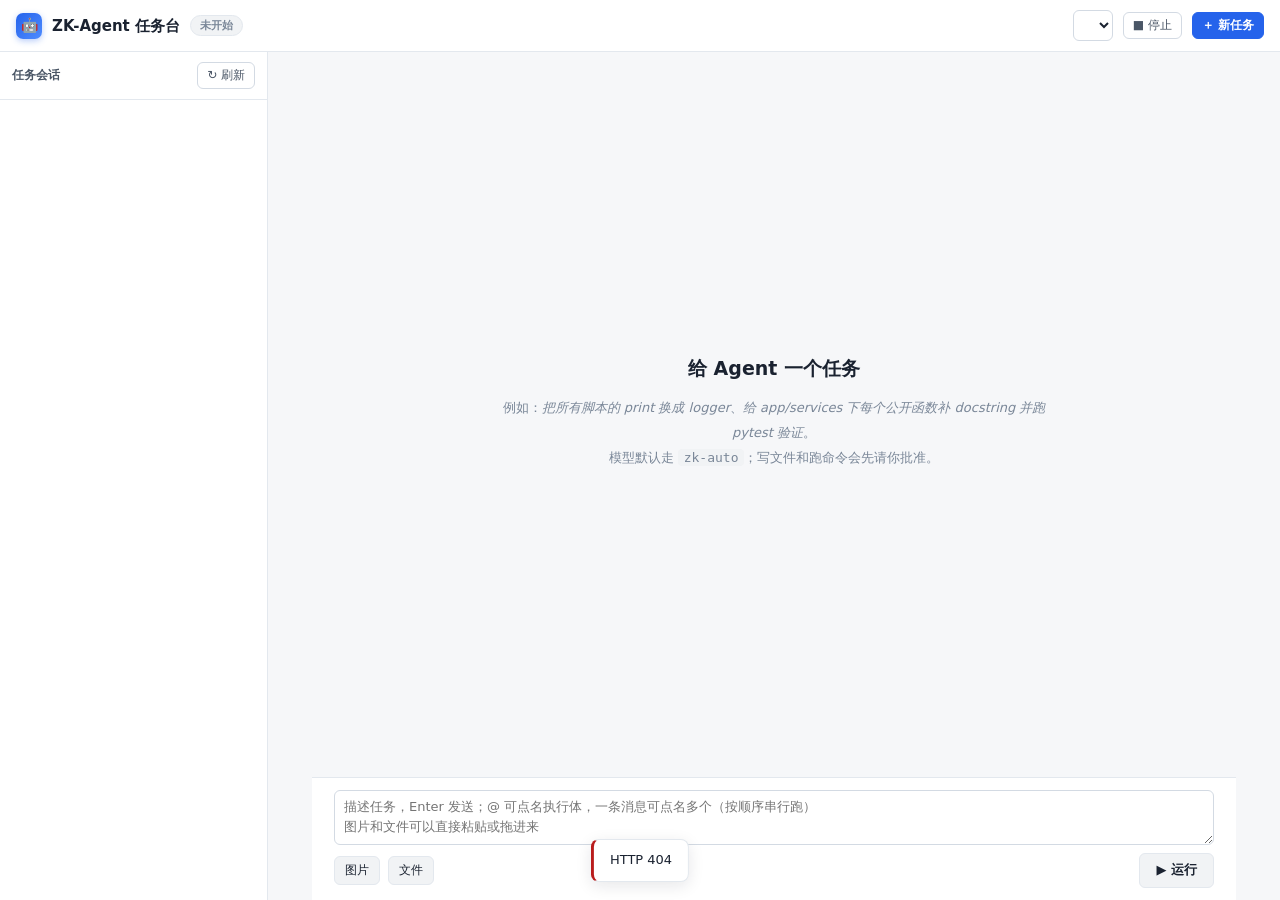
==== app/web/agent.html @ 3efb61e2 "任务台支持文件附件，输入区布局改成纵向 布局（app/web/agent.html） 原来 form#composer 是横向 flex（文本框 | 附件 | 按钮），一加附件按钮 就把输入框挤窄。改" ====
<!DOCTYPE html>
<html lang="zh-CN">
<head>
<meta charset="utf-8">
<meta name="viewport" content="width=device-width, initial-scale=1">
<title>ZK-Agent · 批量任务跑批</title>
<style>
  :root {
    --bg: #f6f7f9; --panel: #ffffff; --panel-2: #f1f3f5; --panel-3: #e9edf2;
    --border: #e3e8ee; --border-strong: #d3dae3;
    --text: #1a2230; --text-2: #4a5666; --muted: #7a8798;
    --accent: #2563eb; --accent-hover: #1d4fd7; --accent-soft: #eff4ff;
    --ok: #15803d; --ok-soft: #ecfdf3; --ok-border: #bbf7d0;
    --warn: #b45309; --warn-soft: #fffbeb; --warn-border: #fde68a;
    --err: #b91c1c; --err-soft: #fef2f2; --err-border: #fecaca;
    --radius: 8px; --radius-sm: 6px;
    --shadow-sm: 0 1px 2px rgba(16, 24, 40, .06);
    --shadow-md: 0 4px 16px rgba(16, 24, 40, .10);
  }
  @media (prefers-color-scheme: dark) {
    :root {
      --bg: #0e1218; --panel: #161b24; --panel-2: #1d232e; --panel-3: #232b38;
      --border: #2a323f; --border-strong: #3a4453;
      --text: #e7edf4; --text-2: #b8c3d1; --muted: #8794a6;
      --accent: #5b9cff; --accent-hover: #7cb0ff; --accent-soft: rgba(91, 156, 255, .12);
      --ok: #4ade80; --ok-soft: rgba(74, 222, 128, .10); --ok-border: rgba(74, 222, 128, .35);
      --warn: #fbbf24; --warn-soft: rgba(251, 191, 36, .10); --warn-border: rgba(251, 191, 36, .35);
      --err: #f87171; --err-soft: rgba(248, 113, 113, .10); --err-border: rgba(248, 113, 113, .35);
      --shadow-sm: 0 1px 2px rgba(0, 0, 0, .30);
      --shadow-md: 0 4px 16px rgba(0, 0, 0, .40);
    }
  }
  * { box-sizing: border-box; }
  body {
    margin: 0; background: var(--bg); color: var(--text);
    font: 13px/1.6 "Microsoft YaHei UI", "Microsoft YaHei", "PingFang SC",
          "Segoe UI", system-ui, sans-serif;
    height: 100vh; display: flex; flex-direction: column;
  }
  h1 { margin: 0; font-size: 15px; font-weight: 700; }
  header {
    display: flex; align-items: center; gap: 10px; padding: 10px 16px;
    background: var(--panel); border-bottom: 1px solid var(--border); flex: none;
  }
  header .logo {
    width: 26px; height: 26px; border-radius: 7px; flex: none;
    background: linear-gradient(135deg, var(--accent), #4f8cff);
    display: grid; place-items: center; font-size: 14px;
    box-shadow: 0 2px 6px rgba(37, 99, 235, .32);
  }
  header .spacer { flex: 1; }
  select, input[type=text], textarea {
    background: var(--panel); color: var(--text);
    border: 1px solid var(--border-strong); border-radius: var(--radius-sm);
    padding: 6px 9px; font: inherit;
  }
  select:focus, textarea:focus, input:focus {
    outline: none; border-color: var(--accent); box-shadow: 0 0 0 3px var(--accent-soft);
  }
  button {
    background: var(--panel); color: var(--text-2);
    border: 1px solid var(--border-strong); border-radius: var(--radius-sm);
    padding: 6px 12px; font: inherit; font-weight: 500;
    display: inline-flex; align-items: center; gap: 5px;
    transition: background .14s, border-color .14s, color .14s;
  }
  button:hover:not(:disabled) { border-color: var(--accent); color: var(--accent); }
  button:disabled { opacity: .5; cursor: not-allowed; }
  button.primary { background: var(--accent); border-color: var(--accent); color: #fff; font-weight: 600; }
  button.primary:hover:not(:disabled) { background: var(--accent-hover); border-color: var(--accent-hover); color: #fff; }
  button.small { padding: 3px 9px; font-size: 12px; }

  .chip {
    display: inline-flex; align-items: center; padding: 1px 9px; border-radius: 999px;
    font-size: 11px; font-weight: 600;
    background: var(--panel-2); border: 1px solid var(--border); color: var(--muted);
  }
  .chip.running { color: var(--accent); border-color: var(--accent); background: var(--accent-soft); }
  .chip.waiting_approval { color: var(--warn); border-color: var(--warn-border); background: var(--warn-soft); }
  .chip.done { color: var(--ok); border-color: var(--ok-border); background: var(--ok-soft); }
  .chip.interrupted { color: var(--neutral, #64748b); border-color: var(--border-strong); }
  .chip.failed, .chip.cancelled { color: var(--err); border-color: var(--err-border); background: var(--err-soft); }

  main { flex: 1; display: flex; min-height: 0; }
  aside {
    width: 268px; flex: none; background: var(--panel);
    border-right: 1px solid var(--border);
    display: flex; flex-direction: column; min-height: 0;
  }
  aside .head {
    padding: 10px 12px; border-bottom: 1px solid var(--border);
    display: flex; align-items: center; gap: 8px;
  }
  aside .head b { flex: 1; font-size: 12px; color: var(--text-2); font-weight: 600; }
  #sessionList { overflow-y: auto; flex: 1; }
  .session {
    padding: 9px 12px; border-bottom: 1px solid var(--border); cursor: pointer;
    display: flex; flex-direction: column; gap: 4px; position: relative;
    transition: background .14s;
  }
  .session:hover { background: var(--panel-2); }
  .session.active { background: var(--accent-soft); box-shadow: inset 3px 0 0 var(--accent); }
  .session .t {
    font-size: 13px; font-weight: 500; white-space: nowrap;
    overflow: hidden; text-overflow: ellipsis; padding-right: 24px;
  }
  .session .meta { display: flex; gap: 6px; align-items: center; flex-wrap: wrap; }
  .session .del {
    position: absolute; right: 8px; top: 8px; border: none; background: none;
    color: var(--muted); padding: 2px 5px; display: none; font-size: 12px;
  }
  .session:hover .del { display: block; }
  .session .del:hover { color: var(--err); background: var(--err-soft); }

  section.chat { flex: 1; display: flex; flex-direction: column; min-width: 0; min-height: 0; }
  #stream {
    flex: 1; overflow-y: auto; padding: 18px 22px;
    display: flex; flex-direction: column; gap: 12px;
  }
  .row { max-width: 880px; width: 100%; margin: 0 auto; }
  .card {
    background: var(--panel); border: 1px solid var(--border);
    border-radius: var(--radius); padding: 11px 15px;
    box-shadow: var(--shadow-sm);
  }
  .row.user .card { border-left: 3px solid var(--accent); }
  .row .who {
    font-size: 12px; color: var(--muted); margin-bottom: 6px;
    display: flex; gap: 8px; align-items: center; flex-wrap: wrap;
  }
  .row .who .seq { color: var(--muted); font-variant-numeric: tabular-nums; }
  pre {
    background: var(--panel-2); border: 1px solid var(--border);
    border-radius: var(--radius-sm); padding: 9px 11px; overflow-x: auto;
    font-size: 12.5px; line-height: 1.55; white-space: pre-wrap;
    word-break: break-word; margin: 7px 0 0;
    font-family: "Cascadia Mono", Consolas, "Courier New", monospace;
  }
  details { margin-top: 7px; }
  summary { cursor: pointer; color: var(--muted); font-size: 12.5px; user-select: none; }
  .tools-line { display: flex; flex-wrap: wrap; gap: 6px; margin-top: 7px; }
  .toolchip {
    font-family: "Cascadia Mono", Consolas, monospace; font-size: 11.5px;
    padding: 1px 9px; background: var(--panel-2);
    border: 1px solid var(--border); border-radius: 999px; color: var(--text-2);
  }
  .routing { font-size: 11.5px; color: var(--muted); margin-top: 7px; }
  /* 子任务结论：保留换行与缩进，但长文本不该把卡片撑爆 */
  .spawn-body { white-space: pre-wrap; word-break: break-word; font-size: 13px;
    line-height: 1.55; margin-top: 6px; max-height: 320px; overflow: auto; }
  .linklike { background: none; border: 0; padding: 0; margin-top: 7px; cursor: pointer;
    font-size: 11.5px; color: var(--accent); text-decoration: underline; }
  .linklike:hover { color: var(--accent-strong, var(--accent)); }
  /* ---------- Markdown 渲染（md() 的产物） ----------
     white-space 必须归 normal：外层 .spawn-body 带 pre-wrap，不覆盖的话
     块级元素之间会多出一堆空行。 */
  .md { white-space: normal; word-break: break-word; line-height: 1.65; }
  .md > :first-child { margin-top: 0; }
  .md > :last-child { margin-bottom: 0; }
  .md p { margin: 7px 0; }
  .md h1, .md h2, .md h3, .md h4 { margin: 13px 0 7px; font-size: 13.5px; font-weight: 700; }
  .md ul, .md ol { margin: 7px 0; padding-left: 21px; }
  .md li { margin: 3px 0; }
  .md code {
    background: var(--panel-2); border: 1px solid var(--border); border-radius: 4px;
    padding: 0 4px; font-family: "Cascadia Mono", Consolas, monospace; font-size: 12px;
  }
  .md pre.md-code {
    margin: 9px 0; background: var(--panel-2); border: 1px solid var(--border);
    border-radius: var(--radius-sm); padding: 9px 11px; overflow-x: auto;
    font-size: 12.5px; line-height: 1.55; white-space: pre; word-break: normal;
  }
  .md blockquote {
    margin: 8px 0; padding: 3px 11px; border-left: 3px solid var(--border-strong);
    color: var(--text-2);
  }
  /* 表格：宽了横向滚动，不要把卡片撑爆；表头不折行，数字列靠右读着顺 */
  .md table {
    display: block; width: 100%; overflow-x: auto; border-collapse: collapse;
    margin: 9px 0; font-size: 12.5px;
  }
  .md th, .md td { border: 1px solid var(--border); padding: 5px 9px; text-align: left; vertical-align: top; }
  .md th { background: var(--panel-2); font-weight: 700; white-space: nowrap; }
  .md tbody tr:nth-child(even) { background: var(--panel-2); }
  .md a { color: var(--accent); }
  .md hr { border: 0; border-top: 1px solid var(--border); margin: 11px 0; }
  .approval-actions { display: flex; gap: 8px; margin-top: 9px; flex-wrap: wrap; }
  .approval-actions .ok { color: var(--ok); border-color: var(--ok-border); }
  .approval-actions .ok:hover { background: var(--ok-soft); color: var(--ok); border-color: var(--ok); }
  .approval-actions .no { color: var(--err); border-color: var(--err-border); }
  .approval-actions .no:hover { background: var(--err-soft); color: var(--err); border-color: var(--err); }
  .spinner {
    display: inline-block; width: 12px; height: 12px;
    border: 2px solid var(--accent); border-top-color: transparent;
    border-radius: 50%; animation: spin 1s linear infinite; vertical-align: -2px;
  }
  @keyframes spin { to { transform: rotate(360deg); } }
  .step-line { color: var(--muted); font-size: 12px; text-align: center; }

  /* 输入区改成纵向：输入框在上吃满宽度，工具栏在下。
     原来是横向 flex（文本框 | 附件 | 按钮），一加附件按钮就把输入框挤窄了。 */
  form#composer {
    flex: none; border-top: 1px solid var(--border); background: var(--panel);
    padding: 12px 22px; display: flex; flex-direction: column; gap: 8px;
    max-width: 924px; margin: 0 auto; width: 100%; position: relative;
  }
  .exec-menu {
    position: absolute; bottom: calc(100% - 4px); left: 22px; right: 130px;
    background: var(--panel); border: 1px solid var(--border); border-radius: var(--radius);
    box-shadow: var(--shadow-md); max-height: 260px; overflow: auto; z-index: 20;
  }
  .exec-item { padding: 8px 12px; cursor: pointer; display: flex; gap: 8px;
    align-items: center; border-bottom: 1px solid var(--border); }
  .exec-item:last-child { border-bottom: 0; }
  .exec-item:hover { background: var(--panel-2); }
  .exec-bar {
    display: flex; gap: 10px; align-items: center; flex-wrap: wrap;
    padding: 8px 22px 0; max-width: 924px; margin: 0 auto; width: 100%;
    font-size: 12.5px; color: var(--muted);
  }
  .exec-bar select { font-size: 12.5px; padding: 2px 6px; }
  .exec-head { display: flex; gap: 10px; align-items: center; flex-wrap: wrap; }
  .exec-row { display: flex; gap: 8px; align-items: center; flex-wrap: wrap; padding: 3px 0; }
  .exec-row .seq {
    width: 16px; text-align: center; color: var(--muted); font-size: 11.5px;
    font-variant-numeric: tabular-nums;
  }
  #taskInput {
    width: 100%; resize: vertical; min-height: 44px; max-height: 160px;
    font-family: inherit;
  }
  /* ---- 图片：拖进来 / 粘贴 / 点按钮 ---- */
  #composer.drop { outline: 2px dashed var(--accent, #185fa5); outline-offset: -4px; }
  /* 工具栏：左附件、右发送 */
  .attach-bar {
    display: flex; gap: 8px; align-items: center;
    font-size: 12px; color: var(--muted);
  }
  .attach-bar .spacer { flex: 1 1 auto; }
  .attach-bar button {
    font-size: 12px; padding: 4px 10px; cursor: pointer;
    border: 1px solid var(--border); border-radius: 6px;
    background: var(--panel-2, #fbfaf7); color: var(--text);
    white-space: nowrap;
  }
  .attach-bar button:hover { border-color: var(--accent, #185fa5); }
  .attach-bar #sendBtn { font-size: 13px; padding: 6px 16px; }
  /* 附件预览区：图片是缩略图，文件是带后缀的胶囊 */
  .attachments {
    display: flex; gap: 8px; flex-wrap: wrap; align-items: center;
  }
  .attachments:empty { display: none; }
  /* 图片：缩略图带移除角标 */
  .att-thumb {
    position: relative; width: 62px; height: 62px; border-radius: 8px;
    border: 1px solid var(--border); overflow: hidden; background: var(--panel-2, #f1efe8);
  }
  .att-thumb img { width: 100%; height: 100%; object-fit: cover; display: block; }
  .att-thumb .x {
    position: absolute; top: 1px; right: 1px; width: 16px; height: 16px;
    border: 0; border-radius: 50%; background: rgba(0,0,0,.62); color: #fff;
    font-size: 11px; line-height: 16px; cursor: pointer; padding: 0;
  }
  .att-thumb .x:hover { background: #a32d2d; }
  /* 文件：后缀徽标 + 文件名，长名省略 */
  .att-chip {
    display: flex; align-items: center; gap: 7px; max-width: 240px;
    padding: 5px 8px; border-radius: 8px; border: 1px solid var(--border);
    background: var(--panel-2, #fbfaf7);
  }
  .att-chip .badge {
    flex: none; font-size: 10px; font-weight: 600; letter-spacing: .4px;
    padding: 2px 5px; border-radius: 4px; color: #fff; background: #185fa5;
  }
  .att-chip .name {
    flex: 1 1 auto; min-width: 0; font-size: 12px; color: var(--text);
    overflow: hidden; text-overflow: ellipsis; white-space: nowrap;
  }
  .att-chip .x {
    flex: none; width: 16px; height: 16px; border: 0; border-radius: 50%;
    background: transparent; color: var(--muted); font-size: 13px;
    line-height: 1; cursor: pointer; padding: 0;
  }
  .att-chip .x:hover { color: #a32d2d; }
  #empty { margin: auto; text-align: center; color: var(--muted); max-width: 560px; }
  #empty h2 { color: var(--text); font-size: 19px; margin-bottom: 10px; }
  #empty p { line-height: 1.9; }
  #empty code { background: var(--panel-2); padding: 1px 6px; border-radius: 4px; }
  .toast {
    position: fixed; bottom: 18px; left: 50%; transform: translateX(-50%);
    background: var(--panel); border: 1px solid var(--border);
    border-left: 3px solid var(--err); border-radius: var(--radius);
    padding: 10px 16px; box-shadow: var(--shadow-md); z-index: 50; font-size: 13px;
  }

  @media (max-width: 860px) {
    main { flex-direction: column-reverse; }
    aside { width: 100%; max-height: 42vh; border-right: none; border-bottom: 1px solid var(--border); }
    #stream { padding: 14px; }
    form#composer { padding: 10px 12px; }
  }
</style>
</head>
<body>
<header>
  <span class="logo">🤖</span>
  <h1>ZK-Agent 任务台</h1>
  <span class="chip" id="wsChip">工作区</span>
  <span class="spacer"></span>
  <select id="modelSel" title="模型 / 别名"></select>
  <button id="cancelBtn" class="small" hidden>■ 停止</button>
  <button id="newBtn" class="primary small">＋ 新任务</button>
</header>

<main>
  <aside>
    <div class="head"><b>任务会话</b><button id="refreshBtn" class="small">↻ 刷新</button></div>
    <div id="sessionList"></div>
  </aside>

  <section class="chat">
    <div id="stream">
      <div id="empty">
        <h2>给 Agent 一个任务</h2>
        <p>例如：<em>把所有脚本的 print 换成 logger</em>、<em>给 app/services 下每个公开函数补 docstring 并跑 pytest 验证</em>。<br>
        模型默认走 <code>zk-auto</code>；写文件和跑命令会先请你批准。</p>
      </div>
    </div>
    <div id="execBar" class="exec-bar" hidden></div>
    <form id="composer">
      <div id="execMenu" class="exec-menu" hidden></div>
      <textarea id="taskInput" placeholder="描述任务，Enter 发送；@ 可点名执行体，一条消息可点名多个（按顺序串行跑）&#10;图片和文件可以直接粘贴或拖进来"></textarea>
      <div class="attachments" id="attachments"></div>
      <div class="attach-bar">
        <button type="button" id="pickImage">图片</button>
        <button type="button" id="pickFile">文件</button>
        <input type="file" id="imageInput" accept="image/png,image/jpeg,image/gif,image/webp" multiple hidden>
        <input type="file" id="fileInput" multiple hidden>
        <span class="spacer"></span>
        <button type="submit" class="primary" id="sendBtn">▶ 运行</button>
      </div>
    </form>
  </section>
</main>

<script>
"use strict";
const $ = (id) => document.getElementById(id);
const TOKEN = localStorage.getItem("zkai_admin_token") || "";

function esc(s) {
  return String(s ?? "").replace(/[&<>"']/g, c =>
    ({ "&": "&amp;", "<": "&lt;", ">": "&gt;", '"': "&quot;", "'": "&#39;" }[c]));
}
function fmtTime(iso) {
  if (!iso) return "";
  const d = new Date(iso);
  return `${d.getMonth() + 1}/${d.getDate()} ${String(d.getHours()).padStart(2, "0")}:${String(d.getMinutes()).padStart(2, "0")}`;
}

/* ================= 轻量 Markdown 渲染 =================
   为什么需要：模型回的是 Markdown（表格 / 加粗 / 代码块），而原来只是
   esc() 之后塞进 <div>。div 会折叠换行，于是
   `| 角色 | 执行体 |` 那种表格就糊成一整段竖线，人根本读不了（2026-11-02 反馈）。

   安全前提：**先 esc 再解析**。原文里的 < > & " 全部转义，只有本函数自己
   产出的标签能生效，模型输出里夹带的 HTML 不会变成可执行结构。
   支持最小可用集：围栏代码块、表格、标题、列表、引用、分隔线、段落，
   行内：`代码`、**加粗**、*斜体*、~~删除线~~、[链接](url)。
   不做嵌套列表 / 图片 / HTML 直通 —— 聊天窗口不需要，做了反而容易被模型输出带偏。 */

function mdInline(s) {
  // 行内代码先抽走：否则里面的 * 和 _ 会被当成强调语法
  const codes = [];
  let out = s.replace(/`([^`\n]+)`/g, (_, code) => {
    codes.push(code);
    return "\u0001" + (codes.length - 1) + "\u0001";
  });
  out = out
    .replace(/\*\*([^*\n]+)\*\*/g, "<strong>$1</strong>")
    .replace(/(^|[^*])\*([^*\n]+)\*/g, "$1<em>$2</em>")
    .replace(/~~([^~\n]+)~~/g, "<del>$1</del>")
    .replace(/\[([^\]\n]+)\]\((https?:\/\/[^\s)]+|\/[^\s)]*)\)/g,
      '<a href="$2" target="_blank" rel="noopener">$1</a>');
  return out.replace(/\u0001(\d+)\u0001/g, (_, i) => `<code>${codes[Number(i)]}</code>`);
}

function mdCells(line) {
  return line.trim().replace(/^\|/, "").replace(/\|$/, "").split("|").map(c => c.trim());
}

function mdTable(lines) {
  const head = mdCells(lines[0]);
  const align = mdCells(lines[1]).map(c =>
    /^:-+:$/.test(c) ? "center" : /^-+:$/.test(c) ? "right" : /^:-+$/.test(c) ? "left" : "");
  const cell = (tag, text, i) => {
    const a = align[i] ? ` style="text-align:${align[i]}"` : "";
    return `<${tag}${a}>${mdInline(esc(text))}</${tag}>`;
  };
  const th = head.map((c, i) => cell("th", c, i)).join("");
  const rows = lines.slice(2)
    .filter(l => l.trim())
    .map(l => {
      const cells = mdCells(l);
      // 补齐/截断到表头列数：模型偶尔少写一格，缺的补空，多的丢掉
      while (cells.length < head.length) cells.push("");
      return `<tr>${cells.slice(0, head.length).map((c, i) => cell("td", c, i)).join("")}</tr>`;
    }).join("");
  return `<table><thead><tr>${th}</tr></thead><tbody>${rows}</tbody></table>`;
}

function md(src) {
  const raw = String(src ?? "");
  if (!raw.trim()) return "";
  // 先把围栏代码块抽走：里面的 | 和 * 属于代码，不该被当表格/强调解析
  const fences = [];
  const body = raw.replace(/```[^\n`]*\n([\s\S]*?)```/g, (_, code) => {
    fences.push(code.replace(/\n$/, ""));
    return "\u0000" + (fences.length - 1) + "\u0000";
  });
  const out = [];
  for (const block of body.split(/\n{2,}/)) {
    const text = block.trim();
    if (!text) continue;
    const fence = text.match(/^\u0000(\d+)\u0000$/);
    if (fence) {
      out.push(`<pre class="md-code">${esc(fences[Number(fence[1])])}</pre>`);
      continue;
    }
    const lines = text.split("\n");
    // 表格：首行有竖线 + 次行是 |---|:--:| 这种分隔行
    if (lines.length >= 2 && /^\s*\|.*\|\s*$/.test(lines[0]) && /^[\s:|-]+$/.test(lines[1])
        && lines[1].includes("-") && lines[1].includes("|")) {
      out.push(mdTable(lines));
      continue;
    }
    const heading = text.match(/^(#{1,6})\s+([\s\S]*)$/);
    if (heading) {
      const level = Math.min(heading[1].length, 4);
      out.push(`<h${level}>${mdInline(esc(heading[2]))}</h${level}>`);
      continue;
    }
    if (/^\s*([-*+]|\d+\.)\s+/.test(lines[0])) {
      const ordered = /^\s*\d+\./.test(lines[0]);
      const items = lines
        .filter(l => /^\s*([-*+]|\d+\.)\s+/.test(l))
        .map(l => `<li>${mdInline(esc(l.replace(/^\s*([-*+]|\d+\.)\s+/, "")))}</li>`)
        .join("");
      out.push(ordered ? `<ol>${items}</ol>` : `<ul>${items}</ul>`);
      continue;
    }
    if (/^\s*>/.test(lines[0])) {
      out.push(`<blockquote>${mdInline(esc(lines.map(l => l.replace(/^\s*>\s?/, "")).join("\n")))}</blockquote>`);
      continue;
    }
    if (/^\s*([-*_])\1{2,}\s*$/.test(text)) {
      out.push("<hr>");
      continue;
    }
    out.push(`<p>${mdInline(esc(text)).replace(/\n/g, "<br>")}</p>`);
  }
  return out.join("");
}

async function api(path, opts = {}) {
  const res = await fetch(path, {
    ...opts,
    headers: {
      "Content-Type": "application/json",
      "X-Admin-Token": TOKEN,
      ...(opts.headers || {}),
    },
  });
  if (!res.ok) {
    let msg = `HTTP ${res.status}`;
    try {
      const body = await res.json();
      msg = body?.error?.message || body?.detail || msg;
    } catch { /* keep status */ }
    throw new Error(msg);
  }
  return res.json();
}

const state = {
  current: null,       // session id
  session: null,       // session object
  messages: [],
  streamCtrl: null,    // AbortController for SSE
  pendingApprovals: new Map(),  // approval_id -> seq of rendered card
  autoScroll: true,
  executors: [],       // 可派的外部执行体（@ 面板）
  segs: [],            // 每段的覆盖项：[{role, model, effort, context_window}]
  segsOpen: true,      // 多段设置面板是否展开
  sig: "",             // 上次渲染的分段签名，避免打字时反复重绘抢焦点
  asked: new Set(),    // 已经问过真实模型清单的角色
  //: 待发送的图片（data URL 数组）。跟输入框文本一起在提交时清空。
  images: [],
  files: [],
};

function toast(msg) {
  const el = document.createElement("div");
  el.className = "toast";
  el.textContent = msg;
  document.body.appendChild(el);
  setTimeout(() => el.remove(), 4000);
}

// ---------------------------------------------------------------- render
const AGENT_STATUS_ZH = {
  pending: "排队中", running: "执行中", waiting_approval: "待批准",
  done: "已完成", failed: "失败", cancelled: "已取消", interrupted: "已中断",
};
function statusChip(status) {
  return `<span class="chip ${esc(status)}">${esc(AGENT_STATUS_ZH[status] || status)}</span>`;
}

function renderSessionList(sessions) {
  const list = $("sessionList");
  list.innerHTML = "";
  for (const s of sessions) {
    const div = document.createElement("div");
    div.className = "session" + (s.id === state.current ? " active" : "");
    div.innerHTML = `
      <div class="t">${esc(s.title || "（未命名任务）")}</div>
      <div class="meta">${statusChip(s.status)}
        <span class="small muted">${esc(s.model)} · ${fmtTime(s.updated_at)}</span></div>
      <button class="del" title="删除">🗑</button>`;
    div.onclick = () => openSession(s.id);
    div.querySelector(".del").onclick = async (e) => {
      e.stopPropagation();
      if (!confirm("删除该会话及其全部记录？")) return;
      try { await api(`/zkadmin/agent/sessions/${s.id}`, { method: "DELETE" }); await loadSessions(); }
      catch (err) { toast(err.message); }
    };
    list.appendChild(div);
  }
}

function addRow(html, cls = "") {
  $("empty")?.remove();
  const stream = $("stream");
  const row = document.createElement("div");
  row.className = `row ${cls}`;
  row.innerHTML = html;
  stream.appendChild(row);
  if (state.autoScroll) stream.scrollTop = stream.scrollHeight;
  return row;
}

function renderTranscript() {
  $("stream").innerHTML = "";
  for (const m of state.messages) appendMessageRow(m);
  const st = state.session?.status;
  if (st === "running" || st === "waiting_approval") addStepLine();
}

function toolCallChips(tcs) {
  if (!tcs?.length) return "";
  return `<div class="tools-line">${tcs.map(tc =>
    `<span class="toolchip">🔧 ${esc(tc.function?.name || "?")}</span>`).join("")}</div>`;
}

function childEventLabel(ev) {
  const names = (ev.tool_calls || []).map(c => c.function?.name || "").join("、");
  const map = {
    step_start: `第 ${ev.step} 步开始`,
    assistant: ev.tool_calls?.length ? `调用了 ${names}` : "给出了中间答复",
    tool_result: `工具 ${ev.tool || ""}${ev.ok ? " 成功" : " 失败"}`,
    session_done: ev.status === "done" ? "已完成" : `结束（${ev.status}）`,
    note: "有新的进展说明",
  };
  return map[ev.type] || "有更新";
}

function appendMessageRow(m) {
  const d = m.data || {};
  if (m.role === "user") {
    if (m.kind === "summary") {
      addRow(`<div class="card small muted"><b>上下文摘要</b><br>${esc(m.content)}</div>`);
    } else {
      const who = (m.data || {}).executor
        ? `<div class="routing">⚡ 派给 ${esc(m.data.executor)}${m.data.model ? ` · ${esc(m.data.model)}` : ""}</div>`
        : "";
      addRow(`<div class="card"><div class="md">${md(m.content)}</div>${who}</div>`, "user");
    }
    return;
  }
  if (m.kind === "note") {
    addRow(`<div class="step-line">— ${esc(m.content)} —</div>`);
    return;
  }
  if (m.kind === "approval") {
    if (d.decision !== undefined) {
      addRow(`<div class="card small"><b>${d.decision ? "✅ 已批准" : "🚫 已拒绝"}</b>
        <span class="muted">${esc(d.tool)}</span>${d.remember ? "（本会话不再询问）" : ""}</div>`);
    } else {
      renderApprovalCard(m);
    }
    return;
  }
  if (d.tool === "spawn_subagent") {
    // 子任务：结论是关键，因此单独一张卡而不是糊一脸 <pre>。
    // child_session 可点，直接跳到那个子会话看完整过程。
    const kid = d.child_session;
    const jump = kid
      ? `<button class="linklike" data-kid="${esc(kid)}">查看子会话 ${esc(kid.slice(0, 8))}</button>`
      : "";
    const row = addRow(`<div class="card" style="border-left:3px solid var(--accent)">
      <div class="who">🧩 派生子任务
        <span class="chip ${d.ok ? "done" : "failed"}">${d.ok ? "已完成" : "未完成"}</span></div>
      <div class="spawn-body md">${md(m.content)}</div>${jump}</div>`);
    const btn = row.querySelector("[data-kid]");
    if (btn) btn.onclick = () => openSession(btn.dataset.kid);
    return;
  }
  if (m.role === "tool") {
    addRow(`<div class="card"><div class="who">🔧 ${esc(d.tool || "tool")}
      <span class="chip ${d.ok ? "done" : "failed"}">${d.ok ? "成功" : "失败"}</span></div>
      <pre>${esc(m.content || "")}</pre></div>`);
    return;
  }
  // assistant message
  const routing = d.routing
    ? `<div class="routing">${esc(d.routing.provider || "")} · ${esc(d.routing.model || "")} · ${d.routing.latency_ms ?? "?"}ms</div>` : "";
  const ex = d.executor
    ? `<div class="routing">⚡ ${esc(d.executor.role)} · ${esc(d.executor.model)} ·
       ${d.executor.cost_tier === "free" ? "免费档" : esc(d.executor.cost_tier)} ·
       思考 ${esc(d.executor.effort || "默认")} · ${fmtCtx(d.executor.context_window)} ·
       ${d.executor.elapsed ?? "?"}s${d.executor.total > 1 ? ` · 第 ${d.executor.index}/${d.executor.total} 段` : ""}</div>`
    : "";
  const thinking = d.thinking
    ? `<details><summary>💭 思考过程</summary><pre>${esc(d.thinking)}</pre></details>` : "";
  const pending = d.tool_calls?.length && state.session?.status === "waiting_approval";
  addRow(`<div class="card"><div class="who">🤖 助手 <span class="muted small">#${m.seq}</span></div>
    <div class="md">${md(m.content)}</div>${toolCallChips(d.tool_calls)}${thinking}${ex}${routing}</div>`);
}

function renderApprovalCard(m) {
  const d = m.data || {};
  const row = addRow(`<div class="card" style="border-left:3px solid var(--warn)">
    <div class="who">⚠️ 请求批准：<b>${esc(d.tool)}</b></div>
    <pre>${esc(m.content || "")}</pre>
    <div class="approval-actions">
      <button class="ok" data-act="approve">✓ 批准</button>
      <button class="no" data-act="deny">✕ 拒绝</button>
      <button data-act="remember">✓ 批准且本会话不再询问</button>
    </div></div>`);
  row.querySelectorAll("button").forEach(btn => {
    btn.onclick = async () => {
      const approved = btn.dataset.act !== "deny";
      const remember = btn.dataset.act === "remember";
      try {
        await api(`/zkadmin/agent/sessions/${state.current}/approvals/${d.approval_id}`, {
          method: "POST", body: JSON.stringify({ approved, remember }),
        });
        row.querySelector(".approval-actions").remove();
        row.insertAdjacentHTML("beforeend",
          `<div class="routing">${approved ? "已批准，执行中…" : "已拒绝。"}</div>`);
      } catch (err) { toast(err.message); }
    };
  });
}

function addStepLine(text) {
  const stream = $("stream");
  const old = stream.querySelector(".step-live");
  if (old) old.remove();
  const row = document.createElement("div");
  row.className = "row step-line step-live";
  row.innerHTML = text
    ? esc(text)
    : `<span class="spinner"></span> 模型思考中…（此步可能需要 1 分钟以上）`;
  stream.appendChild(row);
  if (state.autoScroll) stream.scrollTop = stream.scrollHeight;
}

function setHeader() {
  const s = state.session;
  const active = s && (s.status === "running" || s.status === "waiting_approval");
  $("cancelBtn").hidden = !active;
  $("wsChip").textContent = s?.workspace ? s.workspace.split(/[\\/]/).pop() : "未开始";
  $("sendBtn").disabled = !!active;
  $("sendBtn").textContent = active ? "执行中…" : (state.current ? "▶ 继续" : "▶ 运行");
}

// ---------------------------------------------------------------- SSE
async function connectEvents(sessionId) {
  state.streamCtrl?.abort();
  const ctrl = new AbortController();
  state.streamCtrl = ctrl;
  try {
    const res = await fetch(`/zkadmin/agent/sessions/${sessionId}/events`, {
      headers: { "X-Admin-Token": TOKEN, Accept: "text/event-stream" },
      signal: ctrl.signal,
    });
    if (!res.ok || !res.body) throw new Error(`事件流连接失败（HTTP ${res.status}）`);
    const reader = res.body.getReader();
    const decoder = new TextDecoder();
    let buffer = "";
    while (true) {
      const { done, value } = await reader.read();
      if (done) break;
      buffer += decoder.decode(value, { stream: true });
      let idx;
      while ((idx = buffer.indexOf("\n\n")) >= 0) {
        const chunk = buffer.slice(0, idx);
        buffer = buffer.slice(idx + 2);
        for (const line of chunk.split("\n")) {
          if (line.startsWith("data: ")) handleEvent(JSON.parse(line.slice(6)));
        }
      }
    }
  } catch (err) {
    if (ctrl.signal.aborted) return;
    addStepLine(`连接中断（${err.message}），可点「刷新」重试`);
  }
}

function handleEvent(ev) {
  switch (ev.type) {
    case "snapshot":
      state.session = ev.session;
      state.messages = ev.messages;
      renderTranscript();
      setHeader();
      return;
    case "session_started":
      state.session && (state.session.status = "running");
      setHeader();
      addStepLine(`任务启动 · 模型 ${ev.model} · 工作区 ${ev.workspace}`);
      return;
    case "step_start":
      addStepLine();
      return;
    case "assistant":
      state.messages.push({ seq: ev.seq, role: "assistant", kind: "message",
        content: ev.content || null, data: { tool_calls: ev.tool_calls, thinking: ev.thinking, routing: ev.routing, executor: ev.executor } });
      appendMessageRow(state.messages[state.messages.length - 1]);
      if (!ev.tool_calls?.length) addStepLine(`第 ${ev.step} 步完成，等待模型后续…`);
      return;
    case "approval_request":
      state.session && (state.session.status = "waiting_approval");
      setHeader();
      state.messages.push({ seq: ev.seq, role: "assistant", kind: "approval",
        content: ev.preview, data: { approval_id: ev.approval_id, tool: ev.tool } });
      appendMessageRow(state.messages[state.messages.length - 1]);
      loadSessions();
      return;
    case "approval_resolved":
      state.session && (state.session.status = "running");
      setHeader();
      return;
    case "tool_result":
      state.messages.push({ seq: ev.seq, role: "tool", kind: "tool_result",
        content: ev.output, data: { tool: ev.tool, ok: ev.ok } });
      appendMessageRow(state.messages[state.messages.length - 1]);
      return;
    case "note":
      addRow(`<div class="step-line">— ${esc(ev.content)} —</div>`);
      return;
    case "child_event":
      // 子会话的进度透传：给父页面一行可见性，细节去子会话里看。
      addRow(`<div class="step-line">子任务 ${esc((ev.child_session || "").slice(0, 8))}·${esc(childEventLabel(ev))}</div>`);
      return;
    case "session_done": {
      const old = document.querySelector(".step-live");
      if (old) old.remove();
      state.session && (state.session.status = ev.status);
      const label = ev.status === "done" ? "任务完成 ✅" :
        ev.status === "failed" ? `任务失败：${ev.error || "?"}` :
        ev.status === "cancelled" ? "已取消" :
        ev.status === "interrupted" ? "网关重启导致任务中断，接着发消息即可续跑" :
        (AGENT_STATUS_ZH[ev.status] || ev.status);
      addRow(`<div class="step-line">${esc(label)}</div>`);
      setHeader();
      loadSessions();
      return;
    }
    default:
  }
}

// ---------------------------------------------------------------- executors
// 输入框任意位置打 @ 点名执行体；一条消息可点名多个，按顺序串行。
// 每段都能单独设置模型/思考/上下文（可折叠），不设就用该执行体的配置默认。
function execById(role) {
  return state.executors.find(e => e.role === role) || null;
}

function loadExecutors() {
  api("/zkadmin/agent/executors")
    .then(d => { state.executors = d.executors || []; })
    .catch(() => { /* 未启用执行体时静默 */ });
}

// 光标前正在输入的 mention：`@xxx` 任意位置；`/xxx` 只认行首（避免和路径打架）
function mentionAt(text, caret) {
  const before = text.slice(0, caret);
  // 分隔符与 parseMentions 保持一致：中文标点后也能直接 @
  let m = /(^|[\s，,。；;、：:])@([A-Za-z0-9_.-]*)$/.exec(before);
  if (m) return { start: caret - m[2].length - 1, prefix: m[2] };
  m = /^\/([A-Za-z0-9_.-]*)$/.exec(before);
  if (m) return { start: 0, prefix: m[1] };
  return null;
}

function showExecMenu(prefix) {
  const menu = $("execMenu");
  const list = state.executors.filter(e =>
    e.role.toLowerCase().startsWith(prefix.toLowerCase()) ||
    e.tool.toLowerCase().startsWith(prefix.toLowerCase()));
  if (!list.length) { menu.hidden = true; return; }
  menu.innerHTML = list.map(e => `
    <div class="exec-item" data-role="${esc(e.role)}">
      <b>${esc(e.role)}</b>
      <span class="small muted">${esc(e.tool)} · ${esc(e.model)}</span>
      <span class="chip">${e.cost_tier === "free" ? "免费档" : esc(e.cost_tier)}</span>
    </div>`).join("");
  menu.hidden = false;
  menu.querySelectorAll(".exec-item").forEach(el => {
    el.onclick = () => insertMention(el.dataset.role);
  });
}

function insertMention(role) {
  const el = $("taskInput");
  const caret = el.selectionStart || el.value.length;
  const hit = mentionAt(el.value, caret);
  const token = `@${role} `;
  if (hit) {
    el.value = el.value.slice(0, hit.start) + token + el.value.slice(caret);
    el.selectionStart = el.selectionEnd = hit.start + token.length;
  } else {
    el.value = `${el.value}${token}`;
    el.selectionStart = el.selectionEnd = el.value.length;
  }
  $("execMenu").hidden = true;
  el.focus();
  updateExecBar();
}

// 段首尾的标点和「用/然后/再」这类连接词不属于任务本身
function cleanTask(raw) {
  let t = String(raw || "").trim();
  // 可能连着好几个连接词（「…，再用」），剥到稳定为止
  for (let i = 0; i < 5; i++) {
    const before = t;
    t = t.replace(/^[，,、;；:：\s]+/, "").replace(/[，,、;；:：\s]+$/, "");
    t = t.replace(/(用|然后|再|以及|并且|并|和)$/, "").trim();
    if (t === before) break;
  }
  return t;
}

// 把一条消息切成多段：每段从自己的 @角色 开始，到下一个 @角色 之前结束。
// 第一个 @ 之前的文字（「帮我」「用」之类）并进第一段，不丢上下文。
function parseMentions(text) {
  // 中文里常见「…，@角色」这种不空格的写法，所以分隔符要包含中文标点
  const re = /(^|[\s，,。；;、：:])@([A-Za-z0-9_.-]+)/g;
  const hits = Array.from(text.matchAll(re));
  if (!hits.length) return [];
  const segments = [];
  const preamble = cleanTask(text.slice(0, hits[0].index));
  hits.forEach((m, i) => {
    const start = m.index + m[0].length;
    const end = i + 1 < hits.length ? hits[i + 1].index : text.length;
    let task = cleanTask(text.slice(start, end));
    if (i === 0 && preamble) task = `${preamble}\n${task}`;
    segments.push({ role: m[2], task });
  });
  return segments;
}

function segDefaults(role) {
  const e = execById(role);
  return {
    role,
    model: e ? e.model : "",
    effort: e ? (e.effort || "") : "",
    context_window: e ? (e.context_window || 0) : 0,
  };
}

// 文本变了就按新分段对齐设置：同一位置同角色保留用户的选择，否则回落到默认。
function syncSegments(segs) {
  const next = segs.map((s, i) => {
    const prev = state.segs[i];
    return prev && prev.role === s.role ? prev : segDefaults(s.role);
  });
  state.segs = next;
}

async function refreshModels(role) {
  try {
    const d = await api(`/zkadmin/agent/executors/${encodeURIComponent(role)}/models`);
    const e = execById(role);
    if (!e) return;
    e.models = d.models || [];
    state.sig = "";          // 清单变了，强制重绘一次
    updateExecBar();
  } catch { /* 拿不到真实清单就继续用配置里的 */ }
}

function fmtCtx(n) {
  if (!n) return "默认上下文";
  return n >= 1000000 ? "1M" : `${Math.round(n / 1000)}K`;
}

function selectOpts(values, current) {
  return values.map(([v, label]) =>
    `<option value="${esc(v)}"${String(v) === String(current) ? " selected" : ""}>${label}</option>`
  ).join("");
}

const EFFORT_OPTS = [["", "默认思考"], ["minimal", "minimal"], ["low", "low"],
  ["medium", "medium"], ["high", "high"], ["xhigh", "xhigh"], ["max", "max"]];
const CTX_OPTS = [[0, "默认上下文"], [128000, "128K"], [200000, "200K"], [1000000, "1M"]];

function renderExecBar(segs) {
  const bar = $("execBar");
  const open = state.segsOpen;
  let html = `<div class="exec-head">
    <span class="chip">⚡ ${segs.length} 段</span>
    <span class="small muted">按顺序串行</span>
    <button type="button" class="linklike" id="execToggle">${open ? "收起设置" : "设置每一段"}</button>
  </div>`;

  if (open) {
    html += segs.map((s, i) => {
      const e = execById(s.role);
      if (!e) {
        return `<div class="exec-row"><span class="seq">${i + 1}</span>
          <span class="chip">⚠️ ${esc(s.role)}</span>
          <span class="small muted">未知执行体，提交会被拒绝</span></div>`;
      }
      const st = state.segs[i] || segDefaults(s.role);
      const models = selectOpts(
        (e.models && e.models.length ? e.models : [{ id: e.model || "", free: false }])
          .map(m => [m.id, `${m.id || "CLI 自配模型"}${m.free ? "（免费）" : ""}`]),
        st.model,
      );
      const hasEffort = (e.knobs || []).includes("effort");
      const hasCtx = (e.knobs || []).includes("context_window");
      return `<div class="exec-row">
        <span class="seq">${i + 1}</span>
        <span class="chip">${esc(e.role)}</span>
        <label class="small">模型 <select data-i="${i}" data-k="model">${models}</select></label>
        ${hasEffort ? `<label class="small">思考 <select data-i="${i}" data-k="effort">${selectOpts(EFFORT_OPTS, st.effort)}</select></label>` : ""}
        ${hasCtx ? `<label class="small">上下文 <select data-i="${i}" data-k="context_window">${selectOpts(CTX_OPTS, st.context_window)}</select></label>` : ""}
      </div>`;
    }).join("");
  } else {
    html += `<span class="small muted">${segs.map((s, i) => `${i + 1}. ${esc(s.role)}`).join("　")}</span>`;
  }

  bar.innerHTML = html;
  bar.hidden = false;
  $("execToggle").onclick = () => {
    state.segsOpen = !state.segsOpen;
    state.sig = "";
    updateExecBar();
  };
  bar.querySelectorAll("select[data-i]").forEach(el => {
    el.onchange = () => {
      const i = Number(el.dataset.i);
      const k = el.dataset.k;
      if (!state.segs[i]) return;
      state.segs[i][k] = k === "context_window" ? Number(el.value) : el.value;
    };
  });
}

function updateExecBar() {
  const bar = $("execBar");
  const segs = parseMentions($("taskInput").value);
  if (!segs.length) {
    bar.hidden = true;
    bar.innerHTML = "";
    state.segs = [];
    state.sig = "";
    return;
  }
  syncSegments(segs);
  const sig = `${segs.map(s => s.role).join("|")}#${segs.length}@${state.segsOpen}`;
  if (sig === state.sig) return;
  state.sig = sig;
  renderExecBar(segs);
  for (const role of new Set(segs.map(s => s.role))) {
    if (!state.asked.has(role)) {
      state.asked.add(role);
      refreshModels(role);   // 每个角色只问一次真实模型清单
    }
  }
}

// ---------------------------------------------------------------- actions
async function loadSessions() {
  try {
    const data = await api("/zkadmin/agent/sessions");
    renderSessionList(data.sessions);
  } catch (err) { toast(err.message); }
}

async function openSession(id) {
  state.current = id;
  try {
    const detail = await api(`/zkadmin/agent/sessions/${id}`);
    state.session = detail.session;
    state.messages = detail.messages;
    renderTranscript();
    setHeader();
    renderSessionList((await api("/zkadmin/agent/sessions")).sessions);
    if (detail.session.status === "running" || detail.session.status === "waiting_approval") {
      connectEvents(id);
    }
  } catch (err) { toast(err.message); }
}

async function loadModels() {
  try {
    const data = await api("/zkadmin/agent/models");
    const sel = $("modelSel");
    sel.innerHTML = "";
    for (const alias of data.aliases) {
      sel.insertAdjacentHTML("beforeend", `<option value="${esc(alias)}">${esc(alias)}（别名）</option>`);
    }
    for (const m of data.models) {
      sel.insertAdjacentHTML("beforeend", `<option value="${esc(m)}">${esc(m)}</option>`);
    }
    if (data.aliases.includes(data.default)) sel.value = data.default;
  } catch { /* 无 token 时静默 */ }
}

$("composer").onsubmit = async (e) => {
  e.preventDefault();
  const input = $("taskInput");
  const text = input.value.trim();
  // 只有图没有字也允许发 —— 「看看这块刀片崩在哪」经常配一张图
  if (!text && !state.images.length && !state.files.length) return;
  try {
    const segments = parseMentions(text);
    if (segments.length) {
      const unknown = segments.filter(s => !execById(s.role));
      if (unknown.length) {
        toast(`未知执行体：${unknown.map(s => s.role).join("、")}；可用：${state.executors.map(e => e.role).join("、")}`);
        return;
      }
      const empty = segments.find(s => !s.task);
      if (empty) {
        toast(`@${empty.role} 后面还没写任务`);
        return;
      }
      // 每段带上自己在设置面板里的选择（没改过就是执行体默认）
      const items = segments.map((s, i) => {
        const st = state.segs[i] || segDefaults(s.role);
        const item = { role: s.role, task: s.task };
        if (st.model) item.model = st.model;
        if (st.effort) item.effort = st.effort;
        if (st.context_window) item.context_window = st.context_window;
        return item;
      });
      const active = state.session && (state.session.status === "running" ||
                                       state.session.status === "waiting_approval");
      const payload = { items };
      if (state.current && !active) payload.session_id = state.current;   // 同一轮对话里继续追加
      const created = await api("/zkadmin/agent/delegations", {
        method: "POST", body: JSON.stringify(payload),
      });
      input.value = "";
      clearAttachments();
      state.current = created.session.id;
      state.session = created.session;
      state.messages = created.messages || [];
      state.segs = [];
      state.sig = "";
      state.asked.clear();
      renderTranscript();
      updateExecBar();
      setHeader();
      connectEvents(state.current);
      loadSessions();
      return;
    }
    if (!state.current) {
      const created = await api("/zkadmin/agent/sessions", {
        method: "POST",
        body: JSON.stringify({
          task: text,
          model: $("modelSel").value || null,
          images: state.images,
          files: state.files,
        }),
      });
      input.value = "";
      clearAttachments();
      state.current = created.session.id;
      state.session = created.session;
      state.messages = [];
      renderTranscript();
      setHeader();
      connectEvents(state.current);
      loadSessions();
    } else {
      await api(`/zkadmin/agent/sessions/${state.current}/messages`, {
        method: "POST", body: JSON.stringify({ content: text, images: state.images, files: state.files }),
      });
      input.value = "";
      clearAttachments();
      state.messages.push({ seq: 0, role: "user", kind: "task", content: text });
      appendMessageRow(state.messages[state.messages.length - 1]);
      addStepLine();
      state.session.status = "running";
      setHeader();
      connectEvents(state.current);
    }
  } catch (err) { toast(err.message); }
};

$("taskInput").addEventListener("keydown", (e) => {
  if (e.key === "Escape") { $("execMenu").hidden = true; return; }
  if (e.key === "Enter" && !e.shiftKey) {
    e.preventDefault();
    $("execMenu").hidden = true;
    $("composer").requestSubmit();
  }
});

function refreshMentionMenu() {
  const el = $("taskInput");
  const hit = mentionAt(el.value, el.selectionStart || 0);
  if (hit) showExecMenu(hit.prefix); else $("execMenu").hidden = true;
}

$("taskInput").addEventListener("input", () => {
  refreshMentionMenu();
  updateExecBar();
});
$("taskInput").addEventListener("click", refreshMentionMenu);
$("taskInput").addEventListener("keyup", refreshMentionMenu);

/* ================= 附件（图片 + 文件） =================
   三条入口（点按钮 / 粘贴 / 拖拽）收成同一个形状：state.images 与 state.files。
   图片走 data URL（OpenAI 的 image_url part 本来就接受），
   文件走 name + data，后端落盘到 data/agent_uploads/ 并把真实路径写进任务正文。
   为什么文件不进 prompt：Agent 有读写工具，给它路径比给它全文有用得多。
   限制与后端 _normalise_images / _store_files 对齐：单个 10MB、一次最多 8 个。 */
const ATT_MAX_CHARS = 10 * 1024 * 1024;
const ATT_MAX = 8;

function readAsDataURL(file) {
  return new Promise((resolve, reject) => {
    const reader = new FileReader();
    reader.onload = () => resolve(String(reader.result));
    reader.onerror = () => reject(new Error(file.name + " 读不出来"));
    reader.readAsDataURL(file);
  });
}

function isImage(file) {
  return /^image\/(png|jpeg|gif|webp)$/.test(file.type);
}

async function addAttachments(fileList) {
  const list = Array.from(fileList || []);
  if (!list.length) return;
  for (const file of list) {
    if (state.images.length + state.files.length >= ATT_MAX) {
      toast("一次最多 " + ATT_MAX + " 个附件");
      break;
    }
    if (file.size > ATT_MAX_CHARS) {
      toast(file.name + " 超过 10MB，传不了");
      continue;
    }
    try {
      const data = await readAsDataURL(file);
      if (isImage(file)) {
        state.images.push(data);
      } else {
        state.files.push({ name: file.name, data: data, size: file.size });
      }
    } catch (err) {
      toast(err.message);
    }
  }
  renderAttachments();
}

function fileBadge(name) {
  const dot = name.lastIndexOf(".");
  const ext = dot >= 0 ? name.slice(dot + 1).toLowerCase() : "file";
  const map = {
    xlsx: "XLS", xls: "XLS", csv: "CSV", pdf: "PDF", docx: "DOC", doc: "DOC",
    txt: "TXT", md: "MD", json: "JSON", zip: "ZIP", png: "PNG", jpg: "JPG",
  };
  return map[ext] || ext.slice(0, 4).toUpperCase();
}

function renderAttachments() {
  const box = $("attachments");
  box.innerHTML = "";
  state.images.forEach((src, i) => {
    const wrap = document.createElement("div");
    wrap.className = "att-thumb";
    const img = document.createElement("img");
    img.src = src;
    img.alt = "图片 " + (i + 1);
    const x = document.createElement("button");
    x.type = "button";
    x.className = "x";
    x.textContent = "×";
    x.title = "移除这张";
    x.onclick = () => { state.images.splice(i, 1); renderAttachments(); };
    wrap.appendChild(img);
    wrap.appendChild(x);
    box.appendChild(wrap);
  });
  state.files.forEach((f, i) => {
    const chip = document.createElement("div");
    chip.className = "att-chip";
    const badge = document.createElement("span");
    badge.className = "badge";
    badge.textContent = fileBadge(f.name);
    const label = document.createElement("span");
    label.className = "name";
    label.textContent = f.name;
    label.title = f.name;
    const x = document.createElement("button");
    x.type = "button";
    x.className = "x";
    x.textContent = "×";
    x.title = "移除这个";
    x.onclick = () => { state.files.splice(i, 1); renderAttachments(); };
    chip.appendChild(badge);
    chip.appendChild(label);
    chip.appendChild(x);
    box.appendChild(chip);
  });
}

function clearAttachments() {
  state.images = [];
  state.files = [];
  renderAttachments();
}

$("pickImage").onclick = () => $("imageInput").click();
$("imageInput").onchange = (e) => {
  addAttachments(e.target.files);
  e.target.value = "";
};

$("pickFile").onclick = () => $("fileInput").click();
$("fileInput").onchange = (e) => {
  addAttachments(e.target.files);
  e.target.value = "";
};


function clipboardFiles(e) {
  const out = [];
  const items = e.clipboardData && e.clipboardData.items;
  if (items) {
    for (const item of items) {
      if (item.kind === "file") {
        const f = item.getAsFile();
        if (f) out.push(f);
      }
    }
  }
  return out;
}

$("taskInput").addEventListener("paste", (e) => {
  const files = clipboardFiles(e).filter(isImage);
  if (files.length) {
    e.preventDefault();
    addAttachments(files);
  }
});


const composerEl = $("composer");
composerEl.addEventListener("dragover", (e) => {
  if (e.dataTransfer && Array.from(e.dataTransfer.types).includes("Files")) {
    e.preventDefault();
    composerEl.classList.add("drop");
  }
});
composerEl.addEventListener("dragleave", () => composerEl.classList.remove("drop"));
composerEl.addEventListener("drop", (e) => {
  if (!e.dataTransfer) return;
  const files = Array.from(e.dataTransfer.files || []);
  if (files.length) {
    e.preventDefault();
    composerEl.classList.remove("drop");
    addAttachments(files);
  }
});


$("newBtn").onclick = () => {
  state.current = null;
  state.session = null;
  state.messages = [];
  state.streamCtrl?.abort();
  $("stream").innerHTML = `<div id="empty"><h2>给 Agent 一个任务</h2>
    <p>模型默认走 <code>zk-auto</code>；写文件和跑命令会先请你批准。</p></div>`;
  setHeader();
  $("taskInput").focus();
};

$("cancelBtn").onclick = async () => {
  if (!state.current) return;
  try {
    await api(`/zkadmin/agent/sessions/${state.current}/cancel`, { method: "POST" });
    toast("已请求取消");
  } catch (err) { toast(err.message); }
};

$("refreshBtn").onclick = () => {
  loadSessions();
  if (state.current) openSession(state.current);
};

$("stream").addEventListener("scroll", (e) => {
  const el = e.target;
  state.autoScroll = el.scrollHeight - el.scrollTop - el.clientHeight < 60;
});

loadSessions().then(() => {
  // ?session=<id> 直达某个会话：事件中台「点开任务 → 跳到当时 Agent 干活的会话」
  // 就靠这个。没有参数就停在空态，不擅自替用户打开某个历史会话。
  const wanted = new URLSearchParams(location.search).get("session");
  if (wanted) openSession(wanted);
});
loadModels();
loadExecutors();
setHeader();
</script>
</body>
</html>
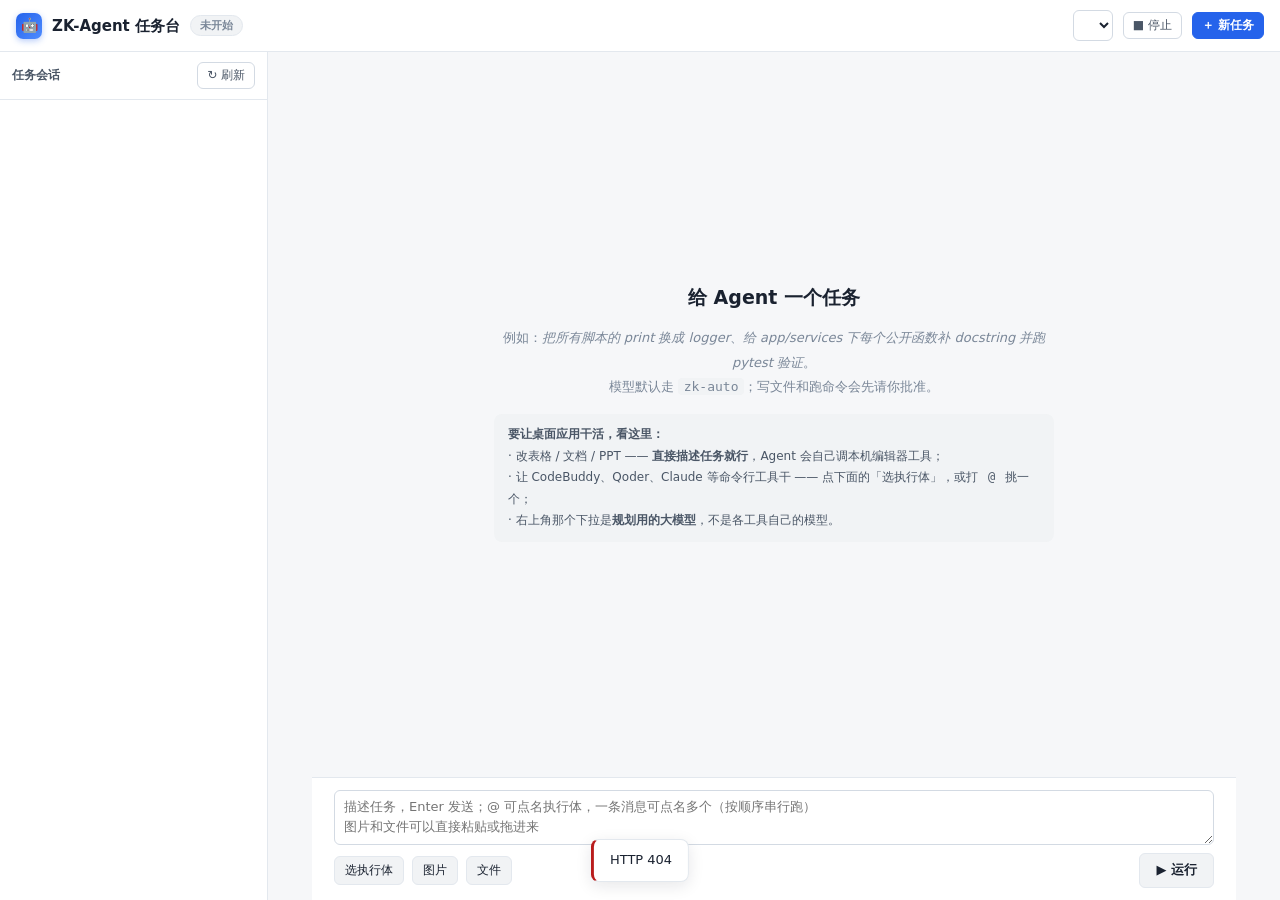
==== commit 74818b60: "模型市场支持手填上游 ID 并实测；任务台与 Agent CLI 落地 - 模型市场：目录外模型可手填上游 ID，逐个真实请求验证，实测不通不允许添加；目录探测失败时手填仍可用；表单标注「规格未核实」" ====
--- a/app/web/agent.html
+++ b/app/web/agent.html
@@ -285,6 +285,11 @@
   #empty { margin: auto; text-align: center; color: var(--muted); max-width: 560px; }
   #empty h2 { color: var(--text); font-size: 19px; margin-bottom: 10px; }
   #empty p { line-height: 1.9; }
+  #empty .hint {
+    margin-top: 14px; padding: 10px 14px; border-radius: 8px;
+    background: var(--panel-2); color: var(--text-2); font-size: 12px;
+    line-height: 1.8; text-align: left;
+  }
   #empty code { background: var(--panel-2); padding: 1px 6px; border-radius: 4px; }
   .toast {
     position: fixed; bottom: 18px; left: 50%; transform: translateX(-50%);
@@ -307,7 +312,7 @@
   <h1>ZK-Agent 任务台</h1>
   <span class="chip" id="wsChip">工作区</span>
   <span class="spacer"></span>
-  <select id="modelSel" title="模型 / 别名"></select>
+  <select id="modelSel" title="规划用的大模型（网关模型或别名，不是各 CLI 的模型）"></select>
   <button id="cancelBtn" class="small" hidden>■ 停止</button>
   <button id="newBtn" class="primary small">＋ 新任务</button>
 </header>
@@ -324,6 +329,10 @@
         <h2>给 Agent 一个任务</h2>
         <p>例如：<em>把所有脚本的 print 换成 logger</em>、<em>给 app/services 下每个公开函数补 docstring 并跑 pytest 验证</em>。<br>
         模型默认走 <code>zk-auto</code>；写文件和跑命令会先请你批准。</p>
+        <p class="hint"><strong>要让桌面应用干活，看这里：</strong><br>
+        · 改表格 / 文档 / PPT —— <strong>直接描述任务就行</strong>，Agent 会自己调本机编辑器工具；<br>
+        · 让 CodeBuddy、Qoder、Claude 等命令行工具干 —— 点下面的「选执行体」，或打 <code>@</code> 挑一个；<br>
+        · 右上角那个下拉是<strong>规划用的大模型</strong>，不是各工具自己的模型。</p>
       </div>
     </div>
     <div id="execBar" class="exec-bar" hidden></div>
@@ -332,6 +341,7 @@
       <textarea id="taskInput" placeholder="描述任务，Enter 发送；@ 可点名执行体，一条消息可点名多个（按顺序串行跑）&#10;图片和文件可以直接粘贴或拖进来"></textarea>
       <div class="attachments" id="attachments"></div>
       <div class="attach-bar">
+        <button type="button" id="pickExec">选执行体</button>
         <button type="button" id="pickImage">图片</button>
         <button type="button" id="pickFile">文件</button>
         <input type="file" id="imageInput" accept="image/png,image/jpeg,image/gif,image/webp" multiple hidden>
@@ -1140,6 +1150,17 @@
 $("taskInput").addEventListener("click", refreshMentionMenu);
 $("taskInput").addEventListener("keyup", refreshMentionMenu);
 
+// 「选执行体」按钮：等价于在光标处打一个 @，把面板弹出来 ——
+// 不熟悉的人不会想到要打 @，给一个看得见的入口。
+$("pickExec").onclick = () => {
+  const input = $("taskInput");
+  const text = input.value;
+  input.value = text && !/\s$/.test(text) ? text + " @" : text + "@";
+  input.focus();
+  input.setSelectionRange(input.value.length, input.value.length);
+  input.dispatchEvent(new Event("input"));
+};
+
 /* ================= 附件（图片 + 文件） =================
    三条入口（点按钮 / 粘贴 / 拖拽）收成同一个形状：state.images 与 state.files。
    图片走 data URL（OpenAI 的 image_url part 本来就接受），
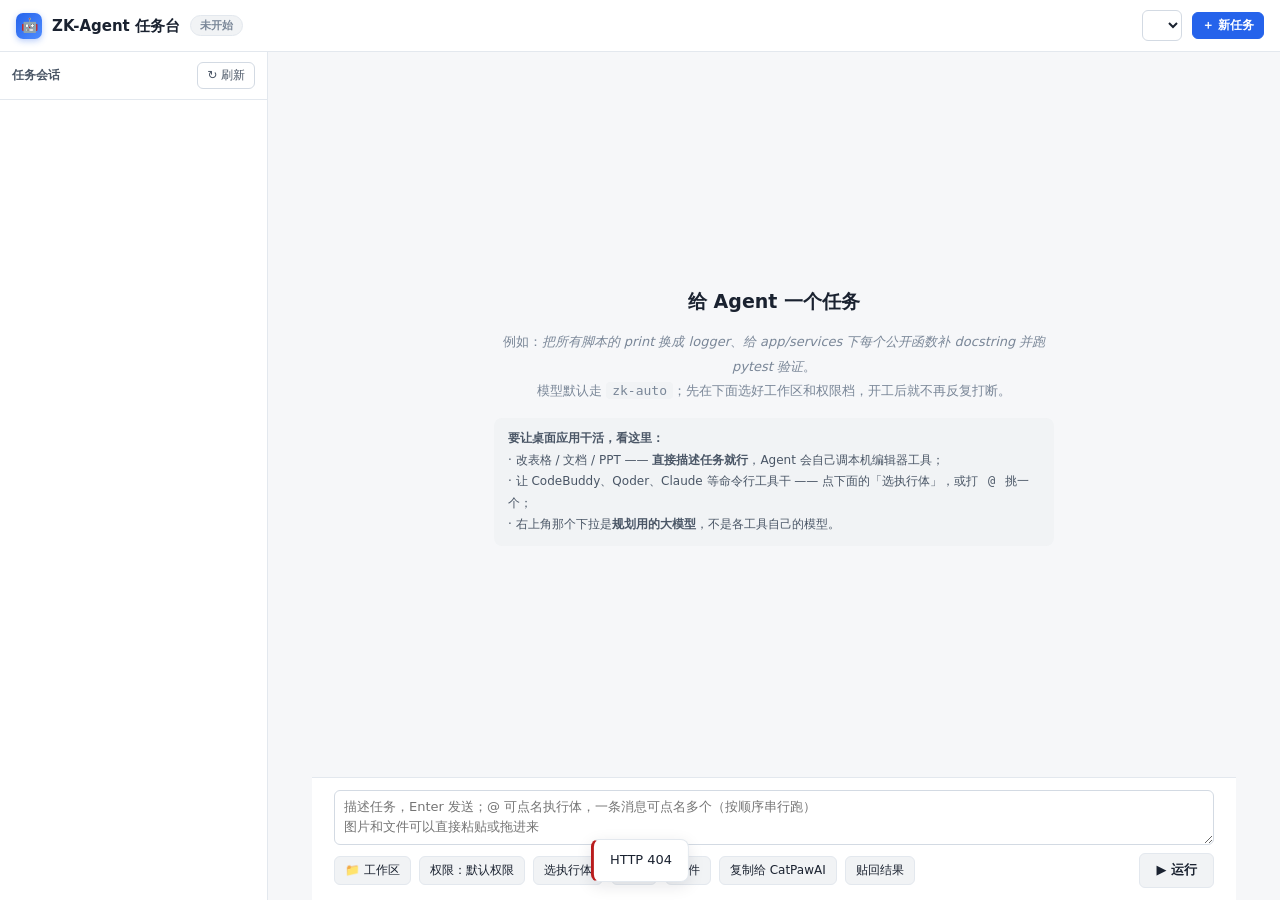
==== commit 581c225e: "安全加固与事件补推；任务台权限档；清死物并修 LRU/缓存 安全（2026-11-08 审查 P0/P1）：远程无 admin 令牌时管理面整体不挂载；chatgpt 面板 api_token fai" ====
--- a/app/web/agent.html
+++ b/app/web/agent.html
@@ -2,7 +2,7 @@
 <html lang="zh-CN">
 <head>
 <meta charset="utf-8">
-<meta name="viewport" content="width=device-width, initial-scale=1">
+<meta name="viewport" content="width=device-width, initial-scale=1, viewport-fit=cover">
 <title>ZK-Agent · 批量任务跑批</title>
 <style>
   :root {
@@ -31,6 +31,9 @@
     }
   }
   * { box-sizing: border-box; }
+  /* button 的 display:inline-flex 会盖掉 UA 的 [hidden]{display:none}，
+     「停止」按钮在会话未开始时一直可见（真机 2026-11-08 抓到）。 */
+  [hidden] { display: none !important; }
   body {
     margin: 0; background: var(--bg); color: var(--text);
     font: 13px/1.6 "Microsoft YaHei UI", "Microsoft YaHei", "PingFang SC",
@@ -233,7 +236,7 @@
   #composer.drop { outline: 2px dashed var(--accent, #185fa5); outline-offset: -4px; }
   /* 工具栏：左附件、右发送 */
   .attach-bar {
-    display: flex; gap: 8px; align-items: center;
+    display: flex; gap: 8px; align-items: center; flex-wrap: wrap;
     font-size: 12px; color: var(--muted);
   }
   .attach-bar .spacer { flex: 1 1 auto; }
@@ -298,11 +301,72 @@
     padding: 10px 16px; box-shadow: var(--shadow-md); z-index: 50; font-size: 13px;
   }
 
+  .modal {
+    position: fixed; inset: 0; z-index: 60; padding: 20px;
+    background: rgba(16, 24, 40, .38); display: grid; place-items: center;
+  }
+  .modal[hidden] { display: none; }
+  .modal-card {
+    width: min(720px, 100%); max-height: 86vh; overflow: hidden;
+    display: flex; flex-direction: column;
+    background: var(--panel); border: 1px solid var(--border);
+    border-radius: 12px; box-shadow: var(--shadow-md);
+  }
+  .modal-head, .modal-foot {
+    display: flex; align-items: center; gap: 10px; padding: 11px 16px;
+    border-bottom: 1px solid var(--border); flex: none;
+  }
+  .modal-foot { border-bottom: none; border-top: 1px solid var(--border); }
+  .modal-head b { flex: 1; font-size: 14px; }
+  .modal-body {
+    padding: 14px 16px; overflow-y: auto; flex: 1;
+    display: flex; flex-direction: column; gap: 18px;
+  }
+  .field > label { font-weight: 600; font-size: 13px; }
+  .field .hint { margin: 3px 0 8px; color: var(--muted); font-size: 12px; line-height: 1.7; }
+  .path-row { display: flex; gap: 8px; }
+  .path-row input { flex: 1; min-width: 0; font-family: Consolas, monospace; font-size: 12px; }
+  .quick-row { display: flex; flex-wrap: wrap; gap: 6px; margin-top: 8px; }
+  .quick-row button { font-size: 12px; padding: 3px 9px; }
+  .dir-list {
+    margin-top: 8px; max-height: 210px; overflow-y: auto;
+    border: 1px solid var(--border); border-radius: var(--radius-sm);
+    background: var(--panel-2);
+  }
+  .dir-item {
+    padding: 6px 10px; font-size: 12px; cursor: pointer;
+    border-bottom: 1px solid var(--border);
+    white-space: nowrap; overflow: hidden; text-overflow: ellipsis;
+  }
+  .dir-item:last-child { border-bottom: none; }
+  .dir-item:hover { background: var(--accent-soft); color: var(--accent); }
+  .perm-cards { display: grid; grid-template-columns: repeat(auto-fit, minmax(180px, 1fr)); gap: 8px; }
+  .perm-card {
+    display: flex; flex-direction: column; gap: 4px; cursor: pointer;
+    padding: 10px 12px; border: 1px solid var(--border-strong);
+    border-radius: var(--radius); background: var(--panel);
+  }
+  .perm-card.on { border-color: var(--accent); background: var(--accent-soft); }
+  .perm-card b { font-size: 13px; }
+  .perm-card span { font-size: 12px; color: var(--muted); line-height: 1.6; }
+
+  /* 手机层（2026-11-08 手机远控 M1，对齐 docs/界面交互方案.md 的硬项）：
+     100dvh 防浏览器工具栏吃掉发送键；顶栏 wrap 防 7 个元素横向溢出；
+     输入 16px 防 iOS 聚焦自动放大；safe-area 给全面屏留边。 */
   @media (max-width: 860px) {
+    body { height: 100dvh; }
     main { flex-direction: column-reverse; }
     aside { width: 100%; max-height: 42vh; border-right: none; border-bottom: 1px solid var(--border); }
     #stream { padding: 14px; }
-    form#composer { padding: 10px 12px; }
+    form#composer { padding: 10px 12px calc(10px + env(safe-area-inset-bottom)); }
+    header {
+      flex-wrap: wrap; row-gap: 6px; padding: 8px 12px;
+      padding-top: calc(8px + env(safe-area-inset-top));
+    }
+    header select { max-width: 46vw; }
+    select, input[type=text], textarea { font-size: 16px; }
+    header button, form#composer button, .attach-bar button { min-height: 40px; }
+    .exec-menu { left: 12px; right: 12px; }
   }
 </style>
 </head>
@@ -328,7 +392,7 @@
       <div id="empty">
         <h2>给 Agent 一个任务</h2>
         <p>例如：<em>把所有脚本的 print 换成 logger</em>、<em>给 app/services 下每个公开函数补 docstring 并跑 pytest 验证</em>。<br>
-        模型默认走 <code>zk-auto</code>；写文件和跑命令会先请你批准。</p>
+        模型默认走 <code>zk-auto</code>；先在下面选好工作区和权限档，开工后就不再反复打断。</p>
         <p class="hint"><strong>要让桌面应用干活，看这里：</strong><br>
         · 改表格 / 文档 / PPT —— <strong>直接描述任务就行</strong>，Agent 会自己调本机编辑器工具；<br>
         · 让 CodeBuddy、Qoder、Claude 等命令行工具干 —— 点下面的「选执行体」，或打 <code>@</code> 挑一个；<br>
@@ -341,9 +405,13 @@
       <textarea id="taskInput" placeholder="描述任务，Enter 发送；@ 可点名执行体，一条消息可点名多个（按顺序串行跑）&#10;图片和文件可以直接粘贴或拖进来"></textarea>
       <div class="attachments" id="attachments"></div>
       <div class="attach-bar">
+        <button type="button" id="pickWorkspace" title="选择这个任务的工作区文件夹">📁 工作区</button>
+        <button type="button" id="pickPermission" title="开工前先定好权限档">权限：默认</button>
         <button type="button" id="pickExec">选执行体</button>
         <button type="button" id="pickImage">图片</button>
         <button type="button" id="pickFile">文件</button>
+        <button type="button" id="copyForCatpaw" title="把任务复制到剪贴板，去 CatPawAI 里粘贴运行">复制给 CatPawAI</button>
+        <button type="button" id="pasteBack" title="把剪贴板里的 CatPawAI 结果贴回输入框">贴回结果</button>
         <input type="file" id="imageInput" accept="image/png,image/jpeg,image/gif,image/webp" multiple hidden>
         <input type="file" id="fileInput" multiple hidden>
         <span class="spacer"></span>
@@ -353,6 +421,40 @@
   </section>
 </main>
 
+<div id="settingsModal" class="modal" hidden>
+  <div class="modal-card">
+    <div class="modal-head">
+      <b>任务设置</b>
+      <button type="button" id="settingsClose" class="small">关闭</button>
+    </div>
+    <div class="modal-body">
+      <div class="field">
+        <label>工作区</label>
+        <p class="hint">AI 只在这个文件夹里读写，越界一律拒绝。工作区在任务创建后不能改，新建任务时可以重选。</p>
+        <div class="path-row">
+          <input type="text" id="wsPath" spellcheck="false" placeholder="点下面的文件夹，或直接粘贴路径">
+          <button type="button" id="wsUp" class="small">上一级</button>
+        </div>
+        <div id="wsQuick" class="quick-row"></div>
+        <div id="wsDrives" class="quick-row"></div>
+        <div id="wsDirs" class="dir-list"></div>
+      </div>
+      <div class="field">
+        <label>权限</label>
+        <p class="hint">开工前选一档，运行中就不再反复打断。破坏性命令和越界路径在任何档位都会被拦住。</p>
+        <div id="permCards" class="perm-cards"></div>
+      </div>
+    </div>
+    <div class="modal-foot">
+      <span id="settingsMsg" class="small muted"></span>
+      <span class="spacer"></span>
+      <button type="button" id="settingsCancel" class="small">取消</button>
+      <button type="button" id="settingsSave" class="primary small">保存</button>
+    </div>
+  </div>
+</div>
+
+<script src="/ui/common.js"></script>
 <script>
 "use strict";
 const $ = (id) => document.getElementById(id);
@@ -482,6 +584,11 @@
     },
   });
   if (!res.ok) {
+    // 手机从飞书卡片点进来、localStorage 还是空的时候，这是唯一活路：
+    // 弹令牌输入框，而不是每条请求都只 toast 一句 HTTP 401。
+    if (res.status === 401 && window.ZKUI) {
+      ZKUI.promptLogin("打开任务台需要管理令牌（与网关 .env 里的 ZKAI_ADMIN_TOKEN 相同）");
+    }
     let msg = `HTTP ${res.status}`;
     try {
       const body = await res.json();
@@ -497,6 +604,10 @@
   session: null,       // session object
   messages: [],
   streamCtrl: null,    // AbortController for SSE
+  streamRetryTimer: null,   // SSE 断线重连定时器
+  streamAttempt: 0,         // 当前连续失败次数（成功建立后清零）
+  streamSessionId: null,    // 正在跟随的会话（重连时校验，防止追错会话）
+  approvalPollTimer: null,  // SSE 彻底失联后的低频轮询
   pendingApprovals: new Map(),  // approval_id -> seq of rendered card
   autoScroll: true,
   executors: [],       // 可派的外部执行体（@ 面板）
@@ -507,6 +618,11 @@
   //: 待发送的图片（data URL 数组）。跟输入框文本一起在提交时清空。
   images: [],
   files: [],
+  //: 新任务用的工作区与权限档；已有会话以 session 里的值为准。
+  workspace: "",
+  permission: "default",
+  permDraft: "default",
+  wsBrowse: "",
 };
 
 function toast(msg) {
@@ -518,6 +634,25 @@
 }
 
 // ---------------------------------------------------------------- render
+const PERMISSION_MODES = {
+  default: {
+    name: "默认权限",
+    desc: "工作区内写文件直接做；跑命令、越界和危险操作仍会问你",
+  },
+  ask: {
+    name: "每次都问",
+    desc: "写文件和跑命令都逐条批准，最稳但会打断",
+  },
+  full: {
+    name: "完全访问",
+    desc: "写文件和跑命令都不再逐条确认；黑名单和越界仍硬拦",
+  },
+};
+const PERMISSION_ORDER = ["default", "ask", "full"];
+function permissionName(mode) {
+  return (PERMISSION_MODES[mode] || PERMISSION_MODES.default).name;
+}
+
 const AGENT_STATUS_ZH = {
   pending: "排队中", running: "执行中", waiting_approval: "待批准",
   done: "已完成", failed: "失败", cancelled: "已取消", interrupted: "已中断",
@@ -686,26 +821,46 @@
   if (state.autoScroll) stream.scrollTop = stream.scrollHeight;
 }
 
+function syncSettingsButtons() {
+  const mode = state.current ? (state.session?.permission || "default") : state.permission;
+  $("pickPermission").textContent = `权限：${permissionName(mode)}`;
+  const locked = !!state.current;
+  $("pickWorkspace").disabled = locked;
+  $("pickWorkspace").title = locked
+    ? "工作区在任务创建后不能改；点「＋ 新任务」可以重选"
+    : "选择这个任务的工作区文件夹";
+}
+
 function setHeader() {
   const s = state.session;
   const active = s && (s.status === "running" || s.status === "waiting_approval");
   $("cancelBtn").hidden = !active;
   $("wsChip").textContent = s?.workspace ? s.workspace.split(/[\\/]/).pop() : "未开始";
+  $("wsChip").title = s?.workspace || "还没选工作区";
   $("sendBtn").disabled = !!active;
   $("sendBtn").textContent = active ? "执行中…" : (state.current ? "▶ 继续" : "▶ 运行");
+  syncSettingsButtons();
 }
 
 // ---------------------------------------------------------------- SSE
+/* 断线恢复（2026-11-08 手机远控 M1）：手机锁屏 / 切微信必断线，原来断了
+   只有一行「可点刷新重试」——断线期间进入 waiting_approval 的审批，人回来
+   也不知道。现在指数退避重连（1s 起步封顶 30s）；连不上 5 次转 15s 低频
+   轮询会话状态兜底，至少保证「在等审批 / 已结束」这两个关键状态能到达人。 */
 async function connectEvents(sessionId) {
+  clearTimeout(state.streamRetryTimer);
+  stopApprovalPolling();
   state.streamCtrl?.abort();
   const ctrl = new AbortController();
   state.streamCtrl = ctrl;
+  state.streamSessionId = sessionId;
   try {
     const res = await fetch(`/zkadmin/agent/sessions/${sessionId}/events`, {
       headers: { "X-Admin-Token": TOKEN, Accept: "text/event-stream" },
       signal: ctrl.signal,
     });
     if (!res.ok || !res.body) throw new Error(`事件流连接失败（HTTP ${res.status}）`);
+    state.streamAttempt = 0;
     const reader = res.body.getReader();
     const decoder = new TextDecoder();
     let buffer = "";
@@ -722,9 +877,58 @@
         }
       }
     }
+    // 流正常走完 = 会话已结束，不用重连
   } catch (err) {
     if (ctrl.signal.aborted) return;
-    addStepLine(`连接中断（${err.message}），可点「刷新」重试`);
+    scheduleStreamRetry(sessionId, err);
+  }
+}
+
+function scheduleStreamRetry(sessionId, err) {
+  if (state.streamSessionId !== sessionId) return;
+  const attempt = (state.streamAttempt || 0) + 1;
+  state.streamAttempt = attempt;
+  if (attempt > 5) {
+    addStepLine(`事件流连不上（${err.message}），转入低频轮询：会话结束或需要审批时这里会提示`);
+    startApprovalPolling(sessionId);
+    return;
+  }
+  const wait = Math.min(30000, 1000 * 2 ** (attempt - 1));
+  addStepLine(`连接中断（${err.message}），${Math.round(wait / 1000)} 秒后自动重连（第 ${attempt} 次）`);
+  state.streamRetryTimer = setTimeout(() => {
+    if (state.current === sessionId) connectEvents(sessionId);
+  }, wait);
+}
+
+/* SSE 彻底连不上时的兜底轮询：只盯关键状态，不重放过程。 */
+function startApprovalPolling(sessionId) {
+  stopApprovalPolling();
+  let announced = "";
+  state.approvalPollTimer = setInterval(async () => {
+    if (state.current !== sessionId) { stopApprovalPolling(); return; }
+    try {
+      const detail = await api(`/zkadmin/agent/sessions/${sessionId}`);
+      const status = detail.session?.status;
+      if (status !== announced) {
+        announced = status;
+        if (status === "waiting_approval") {
+          addStepLine("⏸ 会话在等你批准一个操作——请刷新页面查看审批卡");
+        } else if (status === "running") {
+          addStepLine("会话仍在执行中…");
+        } else {
+          addStepLine(status === "done" ? "会话已完成（轮询得知）" : `会话已结束（${status}）`);
+          stopApprovalPolling();
+          loadSessions();
+        }
+      }
+    } catch { /* 网络抖动下一轮再说 */ }
+  }, 15000);
+}
+
+function stopApprovalPolling() {
+  if (state.approvalPollTimer) {
+    clearInterval(state.approvalPollTimer);
+    state.approvalPollTimer = null;
   }
 }
 
@@ -784,6 +988,9 @@
         ev.status === "interrupted" ? "网关重启导致任务中断，接着发消息即可续跑" :
         (AGENT_STATUS_ZH[ev.status] || ev.status);
       addRow(`<div class="step-line">${esc(label)}</div>`);
+      // 会话已终：断线重连与兜底轮询都该收摊（原来轮询会一直空转）
+      clearTimeout(state.streamRetryTimer);
+      stopApprovalPolling();
       setHeader();
       loadSessions();
       return;
@@ -1004,6 +1211,131 @@
     }
   }
 }
+
+// ---------------------------------------------------------------- 任务设置
+function renderPermCards() {
+  const box = $("permCards");
+  box.innerHTML = "";
+  for (const mode of PERMISSION_ORDER) {
+    const meta = PERMISSION_MODES[mode];
+    const card = document.createElement("div");
+    card.className = "perm-card" + (mode === state.permDraft ? " on" : "");
+    card.innerHTML = `<b>${esc(meta.name)}</b><span>${esc(meta.desc)}</span>`;
+    card.onclick = () => { state.permDraft = mode; renderPermCards(); };
+    box.appendChild(card);
+  }
+}
+
+function renderDirPicker(data) {
+  const dirs = $("wsDirs");
+  dirs.innerHTML = "";
+  if (!data.dirs.length) {
+    dirs.innerHTML = `<div class="dir-item">（这里没有子文件夹）</div>`;
+  }
+  for (const d of data.dirs) {
+    const row = document.createElement("div");
+    row.className = "dir-item";
+    row.textContent = "📁 " + d.name;
+    row.onclick = () => browseDir(d.path);
+    dirs.appendChild(row);
+  }
+  const quick = $("wsQuick");
+  quick.innerHTML = "";
+  for (const q of data.quick) {
+    const btn = document.createElement("button");
+    btn.type = "button";
+    btn.textContent = q.name;
+    btn.onclick = () => browseDir(q.path);
+    quick.appendChild(btn);
+  }
+  const drives = $("wsDrives");
+  drives.innerHTML = "";
+  for (const d of data.drives) {
+    const btn = document.createElement("button");
+    btn.type = "button";
+    btn.textContent = d;
+    btn.onclick = () => browseDir(d);
+    drives.appendChild(btn);
+  }
+}
+
+async function browseDir(path) {
+  const msg = $("settingsMsg");
+  msg.textContent = "正在读取目录…";
+  try {
+    const query = path ? `?path=${encodeURIComponent(path)}` : "";
+    const data = await api(`/zkadmin/agent/fs/list${query}`);
+    state.wsBrowse = data.current;
+    $("wsPath").value = data.current;
+    $("wsUp").disabled = !data.parent;
+    $("wsUp").dataset.parent = data.parent || "";
+    renderDirPicker(data);
+    msg.textContent = "";
+  } catch (err) {
+    msg.textContent = err.message;
+  }
+}
+
+function openSettings() {
+  const locked = !!state.current;
+  state.permDraft = locked ? (state.session?.permission || "default") : state.permission;
+  $("settingsMsg").textContent = "";
+  $("wsPath").readOnly = locked;
+  $("wsPath").value = locked ? (state.session?.workspace || "") : state.workspace;
+  $("wsUp").disabled = true;
+  $("wsUp").dataset.parent = "";
+  $("wsQuick").innerHTML = "";
+  $("wsDrives").innerHTML = "";
+  $("wsDirs").innerHTML = "";
+  renderPermCards();
+  $("settingsModal").hidden = false;
+  if (locked) {
+    $("settingsMsg").textContent = "工作区已锁定；权限可以随时改。";
+  } else {
+    browseDir(state.workspace || "");
+  }
+}
+
+async function saveSettings() {
+  const msg = $("settingsMsg");
+  try {
+    if (state.current) {
+      const current = state.session?.permission || "default";
+      if (state.permDraft !== current) {
+        const data = await api(`/zkadmin/agent/sessions/${state.current}/permission`, {
+          method: "POST", body: JSON.stringify({ permission: state.permDraft }),
+        });
+        state.session = data.session;
+        toast(`权限已改成「${permissionName(state.permDraft)}」`);
+      }
+    } else {
+      state.workspace = state.wsBrowse || $("wsPath").value.trim();
+      state.permission = state.permDraft;
+      toast(`已设为「${permissionName(state.permission)}」`);
+    }
+    $("settingsModal").hidden = true;
+    setHeader();
+  } catch (err) { msg.textContent = err.message; }
+}
+
+$("pickWorkspace").onclick = openSettings;
+$("pickPermission").onclick = openSettings;
+$("settingsClose").onclick = () => { $("settingsModal").hidden = true; };
+$("settingsCancel").onclick = () => { $("settingsModal").hidden = true; };
+$("settingsSave").onclick = saveSettings;
+$("wsUp").onclick = () => {
+  const parent = $("wsUp").dataset.parent;
+  if (parent) browseDir(parent);
+};
+$("wsPath").addEventListener("keydown", (e) => {
+  if (e.key === "Enter") {
+    e.preventDefault();
+    browseDir($("wsPath").value.trim());
+  }
+});
+$("settingsModal").addEventListener("click", (e) => {
+  if (e.target === $("settingsModal")) $("settingsModal").hidden = true;
+});
 
 // ---------------------------------------------------------------- actions
 async function loadSessions() {
@@ -1099,6 +1431,8 @@
         body: JSON.stringify({
           task: text,
           model: $("modelSel").value || null,
+          workspace: state.workspace || null,
+          permission: state.permission,
           images: state.images,
           files: state.files,
         }),
@@ -1279,6 +1613,49 @@
   e.target.value = "";
 };
 
+/* ================= CatPawAI 半自动旁路 =================
+   它的免费模型（GLM-5.3-FlashX）只在桌面版里，没有无头入口；CDP 也看不到
+   聊天输入框（2026-11-08 实测：主窗口 + webview 都没有 textarea）。
+   所以只做两个动作：复制任务 / 贴回结果，中间的运行交给用户。 */
+async function copyText(text) {
+  if (navigator.clipboard && window.isSecureContext) {
+    await navigator.clipboard.writeText(text);
+    return;
+  }
+  const area = document.createElement("textarea");
+  area.value = text;
+  area.style.position = "fixed";
+  area.style.opacity = "0";
+  document.body.appendChild(area);
+  area.select();
+  document.execCommand("copy");
+  area.remove();
+}
+
+$("copyForCatpaw").onclick = async () => {
+  const text = $("taskInput").value.trim();
+  if (!text) { toast("输入框是空的，先写任务"); return; }
+  try {
+    await copyText(text);
+    toast("任务已复制。去 CatPawAI 粘贴运行，跑完点「贴回结果」");
+  } catch (err) { toast("复制失败：" + err.message); }
+};
+
+$("pasteBack").onclick = async () => {
+  const input = $("taskInput");
+  try {
+    const text = (await navigator.clipboard.readText()).trim();
+    if (!text) { toast("剪贴板是空的"); return; }
+    const head = "以下是 CatPawAI 返回的结果，请基于它继续：";
+    input.value = (input.value.trim() ? input.value.trim() + "\n\n" : "") + head + "\n\n" + text;
+    input.focus();
+    input.setSelectionRange(input.value.length, input.value.length);
+    toast("已贴回输入框，确认后点运行");
+  } catch (err) {
+    toast("读不到剪贴板，请直接在输入框按 Ctrl+V");
+  }
+};
+
 
 function clipboardFiles(e) {
   const out = [];
@@ -1328,7 +1705,7 @@
   state.messages = [];
   state.streamCtrl?.abort();
   $("stream").innerHTML = `<div id="empty"><h2>给 Agent 一个任务</h2>
-    <p>模型默认走 <code>zk-auto</code>；写文件和跑命令会先请你批准。</p></div>`;
+    <p>模型默认走 <code>zk-auto</code>；先在下面选好工作区和权限档，开工后就不再反复打断。</p></div>`;
   setHeader();
   $("taskInput").focus();
 };
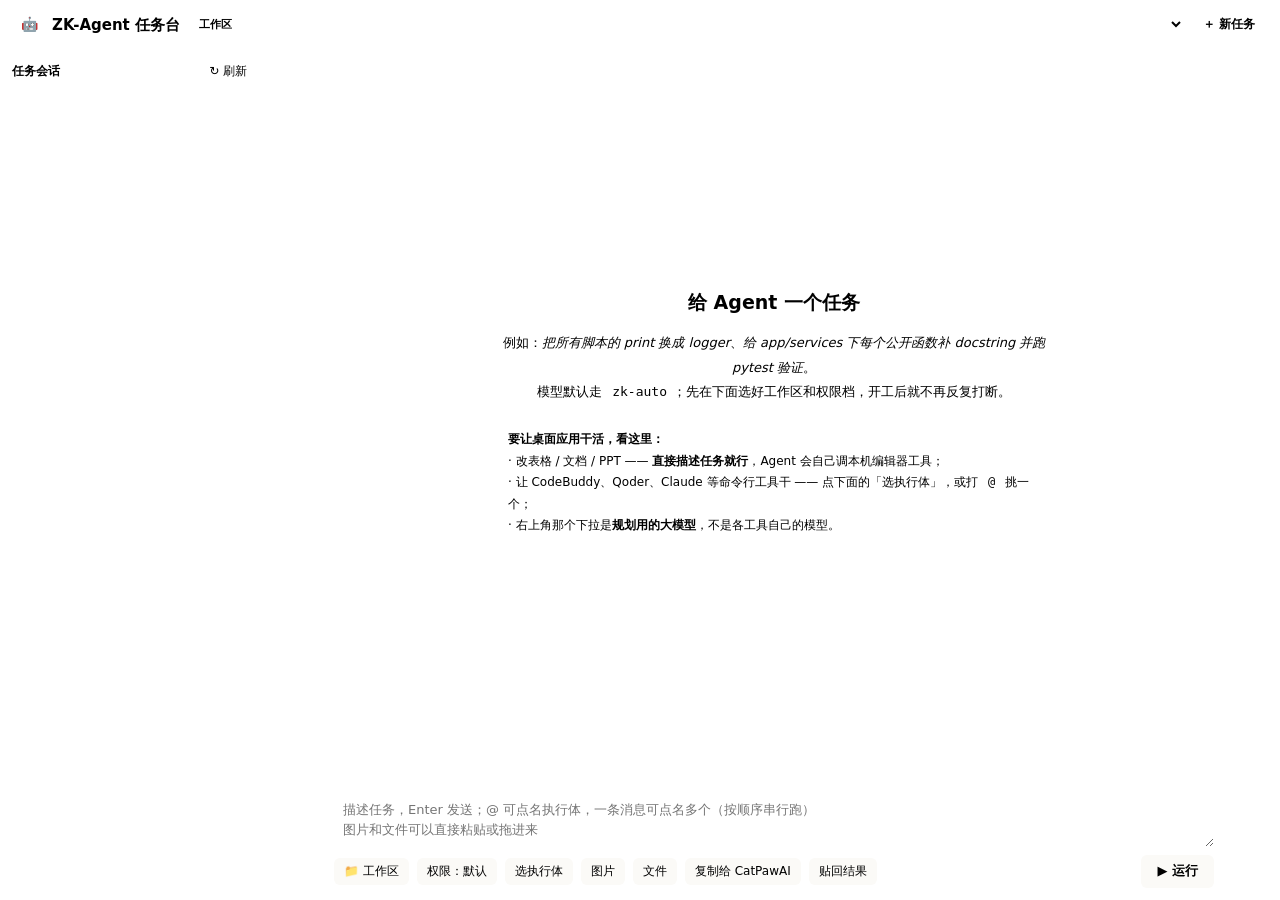
==== commit 0d7dcd7f: "控制台重构收口：设计 token 单一真相源 + 界面/CLI/配额/脚本修复 前端（2026-11-11）：新增 app/web/tokens.css 作为全站唯一色彩/字阶/阴影源，五页统一 @i" ====
--- a/app/web/agent.html
+++ b/app/web/agent.html
@@ -4,32 +4,18 @@
 <meta charset="utf-8">
 <meta name="viewport" content="width=device-width, initial-scale=1, viewport-fit=cover">
 <title>ZK-Agent · 批量任务跑批</title>
+<script src="/ui/common.js"></script>
+<script>
+/* 主题跟控制台走：父文档 data-theme → 本机存储 → 系统偏好（三级回落）。
+   common.js 放在首次绘制之前，暗色不会先闪一下白。
+   用 var：test_console_zh 的「每个 script 块必须有顶层声明」守卫。 */
+var themeApplied = (document.documentElement.dataset.theme = ZKUI.theme());
+</script>
 <style>
-  :root {
-    --bg: #f6f7f9; --panel: #ffffff; --panel-2: #f1f3f5; --panel-3: #e9edf2;
-    --border: #e3e8ee; --border-strong: #d3dae3;
-    --text: #1a2230; --text-2: #4a5666; --muted: #7a8798;
-    --accent: #2563eb; --accent-hover: #1d4fd7; --accent-soft: #eff4ff;
-    --ok: #15803d; --ok-soft: #ecfdf3; --ok-border: #bbf7d0;
-    --warn: #b45309; --warn-soft: #fffbeb; --warn-border: #fde68a;
-    --err: #b91c1c; --err-soft: #fef2f2; --err-border: #fecaca;
-    --radius: 8px; --radius-sm: 6px;
-    --shadow-sm: 0 1px 2px rgba(16, 24, 40, .06);
-    --shadow-md: 0 4px 16px rgba(16, 24, 40, .10);
-  }
-  @media (prefers-color-scheme: dark) {
-    :root {
-      --bg: #0e1218; --panel: #161b24; --panel-2: #1d232e; --panel-3: #232b38;
-      --border: #2a323f; --border-strong: #3a4453;
-      --text: #e7edf4; --text-2: #b8c3d1; --muted: #8794a6;
-      --accent: #5b9cff; --accent-hover: #7cb0ff; --accent-soft: rgba(91, 156, 255, .12);
-      --ok: #4ade80; --ok-soft: rgba(74, 222, 128, .10); --ok-border: rgba(74, 222, 128, .35);
-      --warn: #fbbf24; --warn-soft: rgba(251, 191, 36, .10); --warn-border: rgba(251, 191, 36, .35);
-      --err: #f87171; --err-soft: rgba(248, 113, 113, .10); --err-border: rgba(248, 113, 113, .35);
-      --shadow-sm: 0 1px 2px rgba(0, 0, 0, .30);
-      --shadow-md: 0 4px 16px rgba(0, 0, 0, .40);
-    }
-  }
+  @import url("/ui/tokens.css");
+
+  /* 本页只留组件样式；色板 / 字阶 / 圆角全部来自 tokens.css。 */
+
   * { box-sizing: border-box; }
   /* button 的 display:inline-flex 会盖掉 UA 的 [hidden]{display:none}，
      「停止」按钮在会话未开始时一直可见（真机 2026-11-08 抓到）。 */
@@ -47,9 +33,9 @@
   }
   header .logo {
     width: 26px; height: 26px; border-radius: 7px; flex: none;
-    background: linear-gradient(135deg, var(--accent), #4f8cff);
+    background: var(--accent-solid);
     display: grid; place-items: center; font-size: 14px;
-    box-shadow: 0 2px 6px rgba(37, 99, 235, .32);
+    box-shadow: var(--shadow-sm);
   }
   header .spacer { flex: 1; }
   select, input[type=text], textarea {
@@ -69,8 +55,8 @@
   }
   button:hover:not(:disabled) { border-color: var(--accent); color: var(--accent); }
   button:disabled { opacity: .5; cursor: not-allowed; }
-  button.primary { background: var(--accent); border-color: var(--accent); color: #fff; font-weight: 600; }
-  button.primary:hover:not(:disabled) { background: var(--accent-hover); border-color: var(--accent-hover); color: #fff; }
+  button.primary { background: var(--accent-solid); border-color: var(--accent-solid); color: var(--on-accent); font-weight: 600; }
+  button.primary:hover:not(:disabled) { background: var(--accent-solid-hover); border-color: var(--accent-solid-hover); color: var(--on-accent); }
   button.small { padding: 3px 9px; font-size: 12px; }
 
   .chip {
@@ -454,16 +440,18 @@
   </div>
 </div>
 
-<script src="/ui/common.js"></script>
 <script>
 "use strict";
 const $ = (id) => document.getElementById(id);
-const TOKEN = localStorage.getItem("zkai_admin_token") || "";
-
-function esc(s) {
-  return String(s ?? "").replace(/[&<>"']/g, c =>
-    ({ "&": "&amp;", "<": "&lt;", ">": "&gt;", '"': "&quot;", "'": "&#39;" }[c]));
-}
+/* 令牌改成**每次读取**，不再在加载时快照成常量（2026-11-10）。
+   原来 `const TOKEN = localStorage.getItem(...)`：在别处（控制台的「🔑 令牌」
+   按钮）换了令牌之后，这个页面仍然拿旧值发请求 → 401，而且 ZKUI.promptLogin
+   保存后是 location.reload()，只有整页刷新才生效。函数式取值就没有这个时间差。 */
+const token = () => ZKUI.token();
+
+/* HTML 转义走共享外壳（2026-11-10）。这一页的 Markdown 渲染强依赖
+   「先 esc 再解析」这个前提，转义规则只有一份才不会在某一页被改松。 */
+const esc = ZKUI.esc;
 function fmtTime(iso) {
   if (!iso) return "";
   const d = new Date(iso);
@@ -579,7 +567,7 @@
     ...opts,
     headers: {
       "Content-Type": "application/json",
-      "X-Admin-Token": TOKEN,
+      "X-Admin-Token": token(),
       ...(opts.headers || {}),
     },
   });
@@ -609,6 +597,9 @@
   streamSessionId: null,    // 正在跟随的会话（重连时校验，防止追错会话）
   approvalPollTimer: null,  // SSE 彻底失联后的低频轮询
   pendingApprovals: new Map(),  // approval_id -> seq of rendered card
+  //: session_id -> task_id。会话与任务空间在后端一对一绑定，界面靠这个索引
+  //: 把「这个会话落在哪个空间」显示出来（2026-11-10，见 loadSessions 注释）。
+  spaceBySession: {},
   autoScroll: true,
   executors: [],       // 可派的外部执行体（@ 面板）
   segs: [],            // 每段的覆盖项：[{role, model, effort, context_window}]
@@ -667,9 +658,15 @@
   for (const s of sessions) {
     const div = document.createElement("div");
     div.className = "session" + (s.id === state.current ? " active" : "");
+    // 任务空间是会话的属性，不是另一个主角：这里把它作为会话行的一个小标记，
+    // 让「这个会话有独立工作区」一眼可见，不必切到「任务空间」页去猜。
+    const taskId = state.spaceBySession[s.id];
+    const spaceTag = taskId
+      ? `<span class="small muted" title="这个会话的独立工作区：${esc(taskId)}">📁</span>`
+      : "";
     div.innerHTML = `
       <div class="t">${esc(s.title || "（未命名任务）")}</div>
-      <div class="meta">${statusChip(s.status)}
+      <div class="meta">${statusChip(s.status)}${spaceTag}
         <span class="small muted">${esc(s.model)} · ${fmtTime(s.updated_at)}</span></div>
       <button class="del" title="删除">🗑</button>`;
     div.onclick = () => openSession(s.id);
@@ -856,10 +853,20 @@
   state.streamSessionId = sessionId;
   try {
     const res = await fetch(`/zkadmin/agent/sessions/${sessionId}/events`, {
-      headers: { "X-Admin-Token": TOKEN, Accept: "text/event-stream" },
+      headers: { "X-Admin-Token": token(), Accept: "text/event-stream" },
       signal: ctrl.signal,
     });
-    if (!res.ok || !res.body) throw new Error(`事件流连接失败（HTTP ${res.status}）`);
+    if (!res.ok || !res.body) {
+      // 401 是**不可重试**的：令牌没了/换了，退避重连多少次都是 401。
+      // 原来这里只抛「事件流连接失败（HTTP 401）」，然后 scheduleStreamRetry
+      // 一路退避，而 promptLogin 永远不被调用 —— 手机锁屏后令牌过期就是死循环。
+      // 现在 401 直接弹登录框，并且不再排重试。
+      if (res.status === 401) {
+        ZKUI.promptLogin("任务台的会话需要管理令牌（与网关 .env 里的 ZKAI_ADMIN_TOKEN 相同）");
+        throw Object.assign(new Error("管理令牌缺失或无效"), { noRetry: true, isAuth: true });
+      }
+      throw new Error(`事件流连接失败（HTTP ${res.status}）`);
+    }
     state.streamAttempt = 0;
     const reader = res.body.getReader();
     const decoder = new TextDecoder();
@@ -885,6 +892,9 @@
 }
 
 function scheduleStreamRetry(sessionId, err) {
+  // 鉴权失败不重试：退避重连对「令牌错了」这件事毫无作用，
+  // 只会在后台每 1/2/4/8/16 秒打一次 401（手机上是持续的耗电与流量）。
+  if (err && (err.noRetry || err.isAuth)) return;
   if (state.streamSessionId !== sessionId) return;
   const attempt = (state.streamAttempt || 0) + 1;
   state.streamAttempt = attempt;
@@ -1340,7 +1350,19 @@
 // ---------------------------------------------------------------- actions
 async function loadSessions() {
   try {
-    const data = await api("/zkadmin/agent/sessions");
+    // 会话与任务空间在后端是**一对一绑定**的（service._enter_task_space 用
+    // session_id 建空间），但界面上原来完全看不出这层关系：左边是会话题，
+    // 另一个一级导航是任务空间卡片，用户得自己猜哪张卡属于哪个会话。
+    // 这里用 taskspaces 列表按 session_id 建索引，把 task_id 挂到会话上，
+    // 会话列表与详情里就能显示「这个会话落在哪个空间」并一键跳过去。
+    const [data, spaces] = await Promise.all([
+      api("/zkadmin/agent/sessions"),
+      api("/zkadmin/agent/taskspaces").catch(() => ({ taskspaces: [] })),
+    ]);
+    state.spaceBySession = {};
+    for (const sp of (spaces.taskspaces || [])) {
+      if (sp.session_id) state.spaceBySession[sp.session_id] = sp.task_id;
+    }
     renderSessionList(data.sessions);
   } catch (err) { toast(err.message); }
 }
